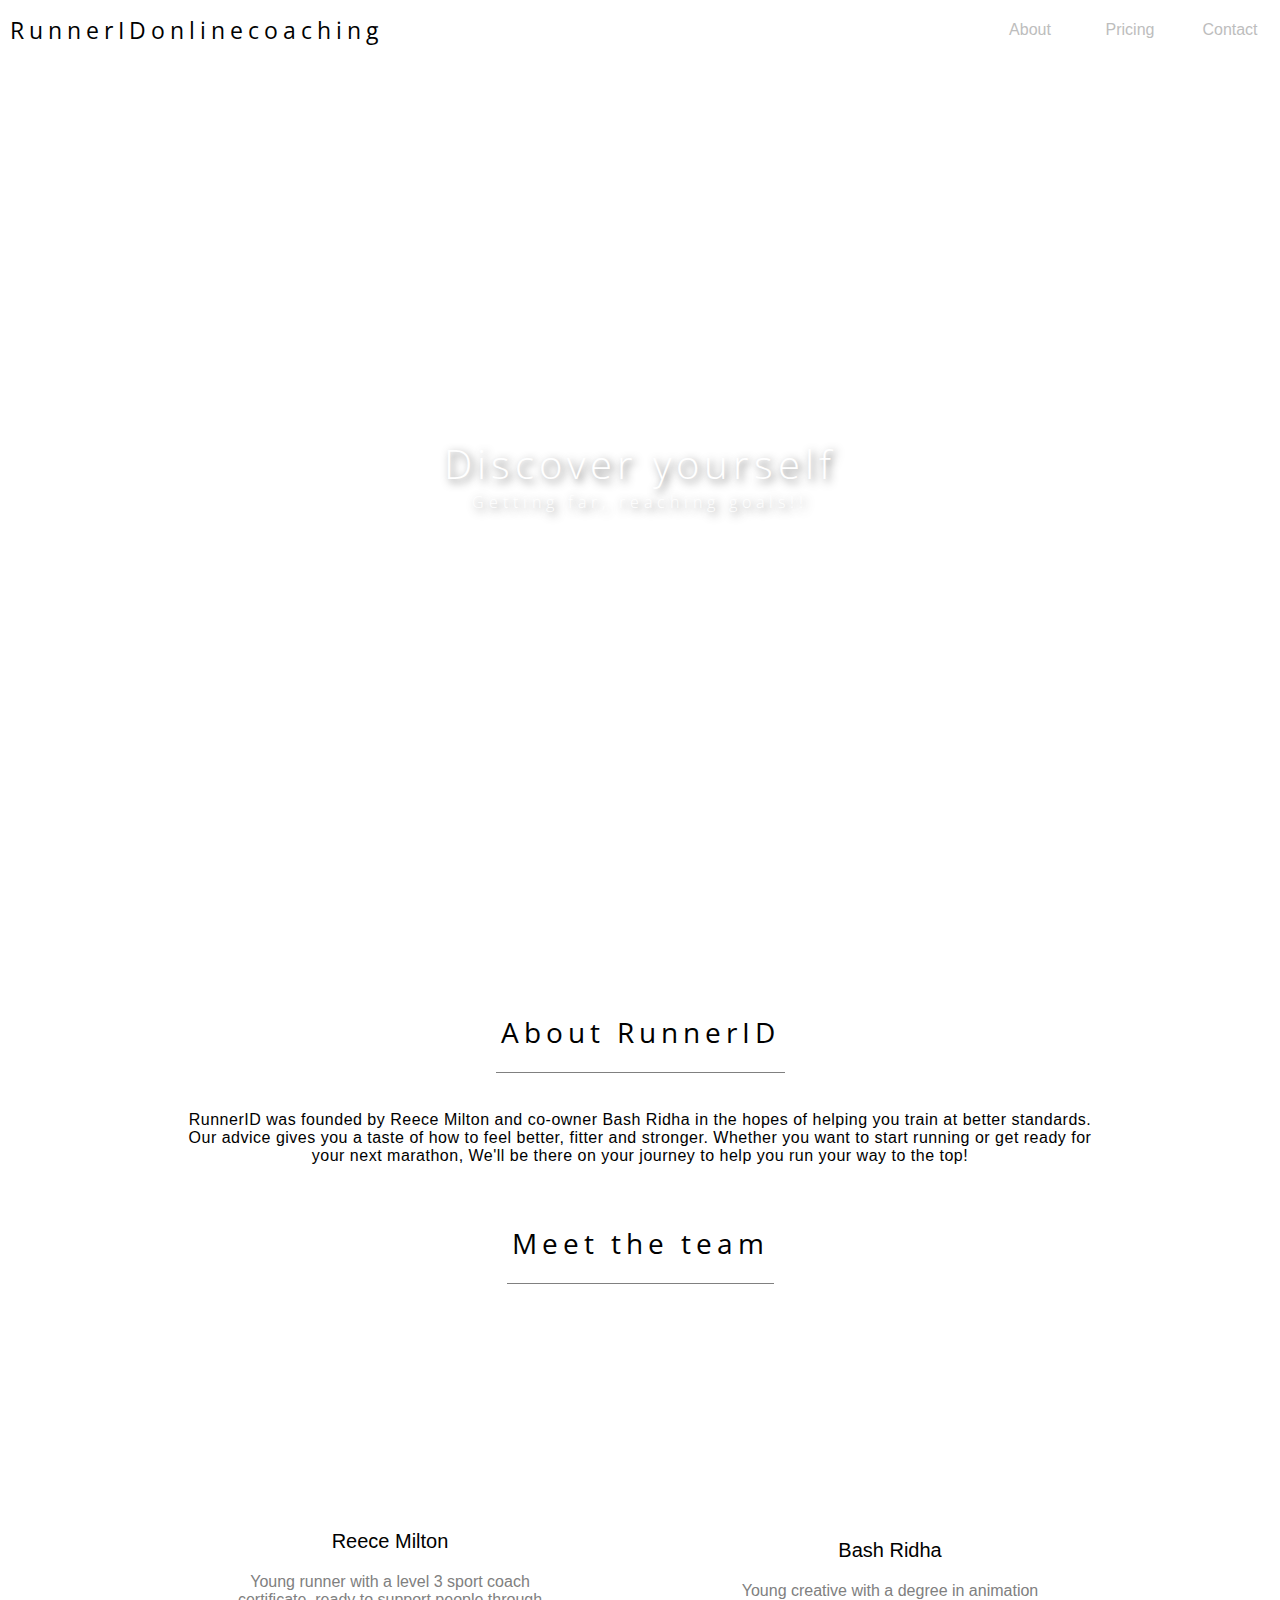
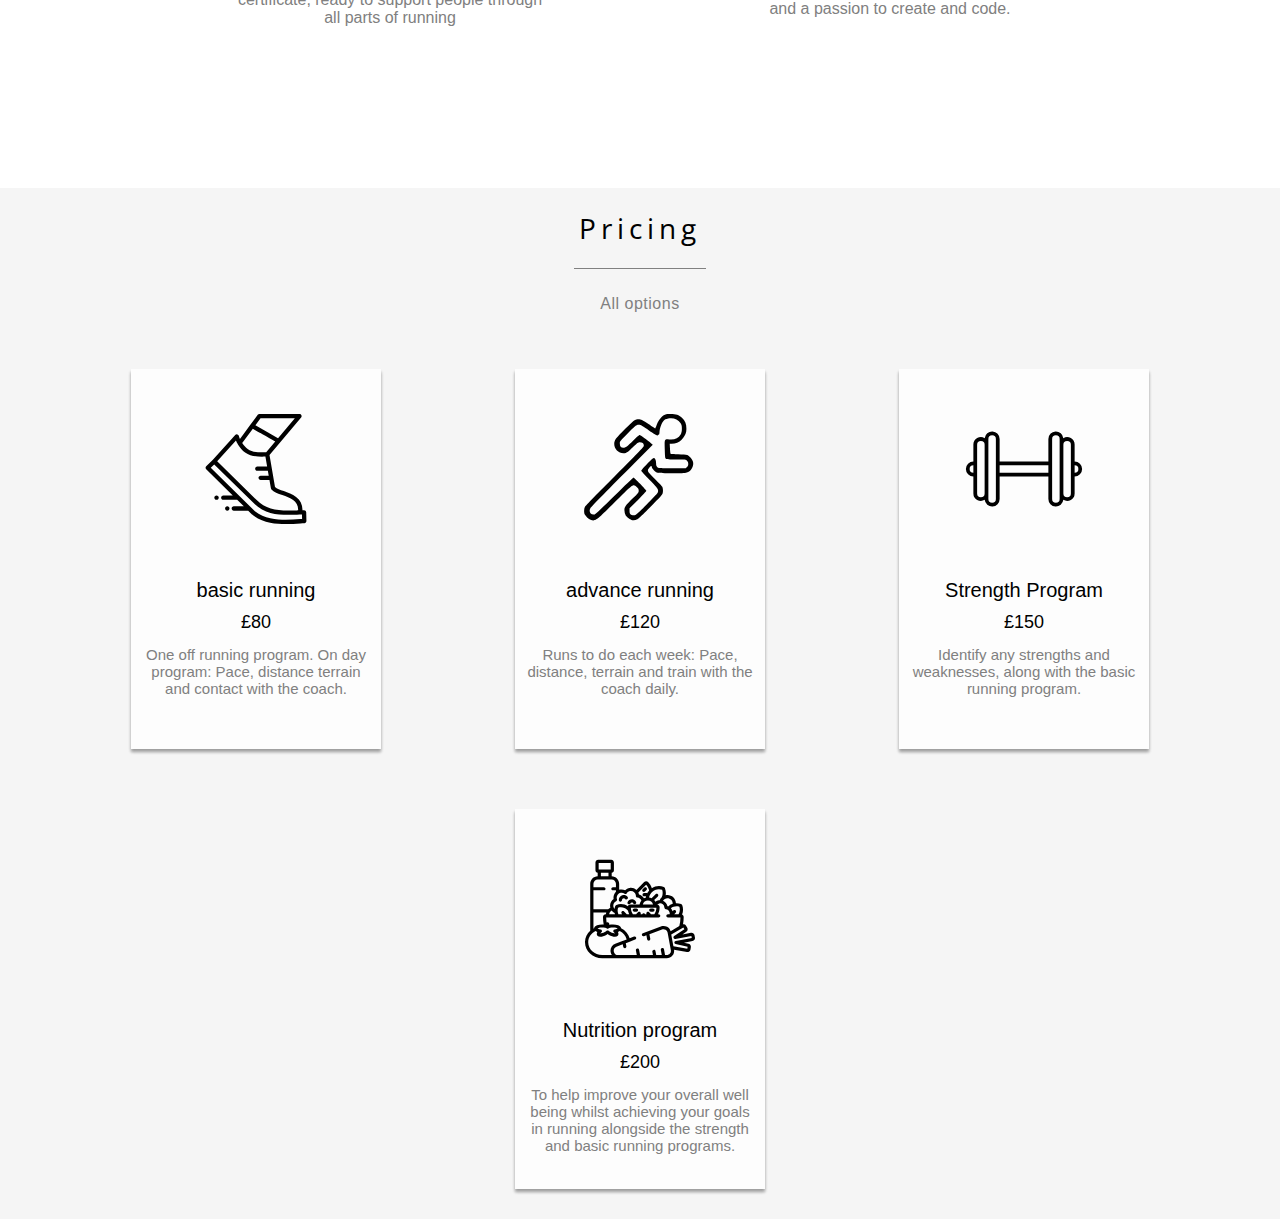
==== index.html @ 13e115d1 "placed site in master" ====
<!DOCTYPE html><html lang="en"><head><meta charset="UTF-8"><meta name="viewport" content="width=device-width, initial-scale=1.0"><title>RunnerID </title><link href="https://fonts.googleapis.com/css2?family=Open+Sans&amp;display=swap" rel="stylesheet"><link rel="stylesheet" href="style.css"><link rel="shortcut icon" href="../src/images/run.svg"></head><body><div class="container"><div class="header"><div class="title"><p>RunnerIDonlinecoaching</p></div><div class="menu"><div class="menubutton"> <img src="https://cdn3.iconfinder.com/data/icons/mini-icon-set-general-office/91/General_-_Office_30-512.png"></div><div class="mbutton"><div class="mb"><p>About</p></div><div class="mb"><p>Pricing</p></div><div class="mb"><p>Contact </p></div></div></div></div><div class="hero"><div class="midtext"><p>Discover yourself</p><p>Getting far, reaching goals!!</p></div></div><div class="about"><div class="subtitle"><p>About RunnerID</p></div><div class="abouttext"><p>RunnerID was founded by Reece Milton and co-owner Bash Ridha in the hopes of helping you
train at better standards. Our advice gives you a taste of how to feel better, fitter and stronger. Whether you want to start running or get ready for your next 
marathon, We'll be there on your journey to help you run your way to the top!</p></div><div class="subtitle"><p>Meet the team </p></div><div class="section columns"> <div class="s-box card"><div class="cardbox"><div class="profile"><div class="profilepic reece"></div></div><div class="profilename"><p>Reece Milton</p></div><div class="profiletext"><p>Young runner with a level 3 sport coach certificate, ready to support people through all parts of running
</p></div></div></div><div class="s-box card"><div class="cardbox"><div class="profile"><div class="profilepic bash"></div></div><div class="profilename"><p>Bash Ridha</p></div><div class="profiletext"><p>Young creative with a degree in animation and a passion to create and code.
</p></div></div></div></div></div><div class="product"><div class="subtitle"><p>Pricing</p></div><div class="abouttext p-text"><p>All options  </p></div><div class="p-holder"><div class="ph-container"><div class="price-box"><div class="pb-card"> <div class="pb-iconholder"><div class="pb-icon" id="basic"> </div></div><div class="pb-title"><p>basic running</p></div><div class="pb-price"><p>£80</p></div><div class="pb-description"><p>One off running program. On day program: Pace, distance terrain and contact with the coach.</p></div></div></div><div class="price-box"><div class="pb-card"> <div class="pb-iconholder"><div class="pb-icon" id="running"> </div></div><div class="pb-title"><p>advance running</p></div><div class="pb-price"><p>£120</p></div><div class="pb-description"><p>Runs to do each week: Pace, distance, terrain and train with the coach daily.</p></div></div></div><div class="price-box"><div class="pb-card"> <div class="pb-iconholder"><div class="pb-icon" id="strength"> </div></div><div class="pb-title"><p>Strength Program</p></div><div class="pb-price"><p>£150</p></div><div class="pb-description"><p>Identify any strengths and weaknesses, along with the basic running program.</p></div></div></div><div class="price-box"><div class="pb-card"> <div class="pb-iconholder"><div class="pb-icon" id="diet"> </div></div><div class="pb-title"><p>Nutrition program </p></div><div class="pb-price"><p>£200</p></div><div class="pb-description"><p>To help improve your overall well being whilst achieving your goals in running alongside the strength and basic running programs.</p></div></div></div></div></div></div><div class="contact"></div></div></body></html>
---- style.css ----
html{overflow-x:hidden;font-family:arial;margin:0px}html body,html p,html a{margin:0px;text-decoration:none;color:black}body::-webkit-scrollbar-track{-webkit-box-shadow:inset 0 0 6px rgba(0,0,0,0.3);background-color:#F5F5F5}body::-webkit-scrollbar{width:6px;background-color:#F5F5F5}body::-webkit-scrollbar-thumb{background-color:#a7a7a7;border-radius:15px}.hide{display:none !important}.container{display:flex;width:100%;flex-direction:column}.header{height:60px;display:flex;transition:all 0.2s ease}.title{flex:1;display:flex;align-items:center}.title p{font-size:20px;letter-spacing:5px;padding-left:10px;user-select:none;font-family:'Open Sans';transition:all 0.2s ease}.menu{width:300px !important;height:60px;transition:all 0.2s ease;display:flex}.menu .menubutton{display:none;width:auto;height:inherit}.menu .menubutton img{width:auto;height:inherit}.mbutton{display:flex;height:60px;width:inherit}.mb{display:flex;flex:1;height:60px;align-items:center;justify-content:center;user-select:none;transition:all 0.2s ease}.mb p{color:#bdbdbd}.mb:hover{background-color:#d6d6d6}.mb:hover p{transition:all 0.2s ease;color:#828282}.hero{height:75vh;background-image:url("https://bit.ly/3hkcMFO");opacity:85%;background-position:center center;background-repeat:no-repeat;background-size:cover;display:flex;justify-content:center;align-items:center;transition:all 0.2s ease}.hero .midtext p{font-size:40px;color:white;font-family:'Open Sans';font-weight:100;text-shadow:3px 3px 8px #4c4c4c;letter-spacing:5px;font-weight:300}.hero .midtext p:nth-child(2){font-size:16px;text-align:center;font-weight:100 !important}.about{display:flex;min-height:100vh;justify-content:center;flex-direction:column;align-items:center;max-width:1000px;margin:auto}.about .section{min-height:400px;flex-wrap:wrap}.abouttext{width:100%;display:flex;align-items:center;justify-content:center;min-height:130px}.abouttext p{text-align:center;margin:15px 45px;text-decoration:none;user-select:none;letter-spacing:0.5px}.card{display:flex;justify-content:center;padding-bottom:20px}.cardbox{display:flex;flex-direction:column;width:320px;align-items:center;justify-content:center;user-select:none}.profile{display:flex;height:200px;justify-content:center;align-items:center;width:100%}.profilepic{width:150px;height:150px;border-radius:50%}.profilepic.reece{background-image:url("https://bit.ly/3haWaR6");background-size:400px;background-position:-150px 0px;background-repeat:no-repeat}.profilepic.bash{background-image:url("https://bit.ly/2FWvBkL");background-position:-20px 0px;background-size:180px;background-repeat:no-repeat}.profilename{display:flex;height:40px;width:100%;align-items:center;justify-content:center}.profilename p{font-size:20px}.profiletext{display:flex;justify-content:center;width:100%}.profiletext p{margin-top:12px;text-align:center;color:grey}.product{display:flex;min-height:100vh;flex-direction:column;align-items:center;background-color:whitesmoke}.p-text{min-height:70px !important}.p-text p{color:grey}.p-holder{min-height:90%;display:flex;justify-content:center;width:100%;align-items:center;margin:auto 0px}.ph-container{display:flex;width:90%;justify-content:center;align-items:center;flex-wrap:wrap}.price-box{display:flex;flex:1;flex-direction:column;align-items:center;height:80%;min-width:300px}.pb-card{display:flex;width:250px;margin:30px 15px;height:380px;flex-direction:column;align-items:center;background:rgba(255,255,255,0.8);box-shadow:0 3px 3px rgba(0,0,0,0.16),0 3px 3px rgba(0,0,0,0.23)}.pb-card p{user-select:none}.pb-iconholder{display:flex;width:inherit;height:200px;align-items:center;justify-content:center}.pb-icon{width:150px;height:150px;background-position:center;background-size:120px;background-repeat:no-repeat}.pb-icon#basic{background-image:url("../src/images/basic.svg");background-size:110px}.pb-icon#running{background-image:url("../src/images/run.svg")}.pb-icon#strength{background-image:url("../src/images/strength.svg")}.pb-icon#diet{background-image:url("../src/images/diet.svg");background-size:110px}.pb-title{width:inherit}.pb-title p{font-size:20px;margin:10px 0;text-align:center}.pb-price{width:inherit}.pb-price p{text-align:center;margin-bottom:5px;font-size:18px}.pb-description{width:inherit}.pb-description p{text-align:center;margin:8px;font-size:15px;color:grey}.content-box{display:flex;flex:1}.subtitle{display:flex;height:80px;align-items:center;justify-content:center;border-bottom:1px solid;border-color:grey}.subtitle p{font-size:28px;letter-spacing:5px;padding:5px;user-select:none;font-family:'Open Sans';transition:all 0.2s ease}.midtext:nth-child(2){flex:3;margin:40px 0px}.section{width:100%;display:flex}.columns{flex-direction:row}.rows{flex-direction:column}.s-box{flex:1;display:flex}.s-small{height:200px}.s-medium{height:400px}.s-large{height:600px}@media screen and (min-width: 960px){.header{height:60px;transition:all 0.2s ease}.title p{font-size:23px;transition:all 0.2s ease}.menu{transition:all 0.2s ease}.menu .menubutton{width:auto;height:inherit}.menu .menubutton img{width:auto;height:inherit}.hero{height:92vh;transition:all 0.2s ease}}@media screen and (max-width: 670px){.menubutton{display:flex}.mbutton{display:none !important}.header{height:60px;transition:all 0.2s ease}.title p{font-size:20px;padding:16px;transition:all 0.2s ease}.menu{width:60px !important;height:60px !important;transition:all 0.2s ease}.menu .menubutton{display:block;width:auto;height:inherit}.menu .menubutton img{width:auto;height:inherit}.hero{height:50vh;transition:all 0.2s ease}.hero .midtext p{font-size:30px}.hero .midtext p:nth-child(2){font-size:14px}.subtitle p{font-size:20px}.abouttext p{font-size:15px}}@media screen and (max-width: 550px){.header{height:50px;transition:all 0.2s ease}.title p{font-size:16px;padding:14px;padding-right:8px;letter-spacing:6px;transition:all 0.2s ease}.menu{width:50px !important;height:50px !important;transition:all 0.2s ease}.menu .menubutton{width:auto;height:inherit}.menu .menubutton img{width:auto;height:inherit}.hero{height:40vh;transition:all 0.2s ease}.hero .midtext p{font-size:26px;text-align:center}.hero .midtext p:nth-child(2){font-size:12px}}
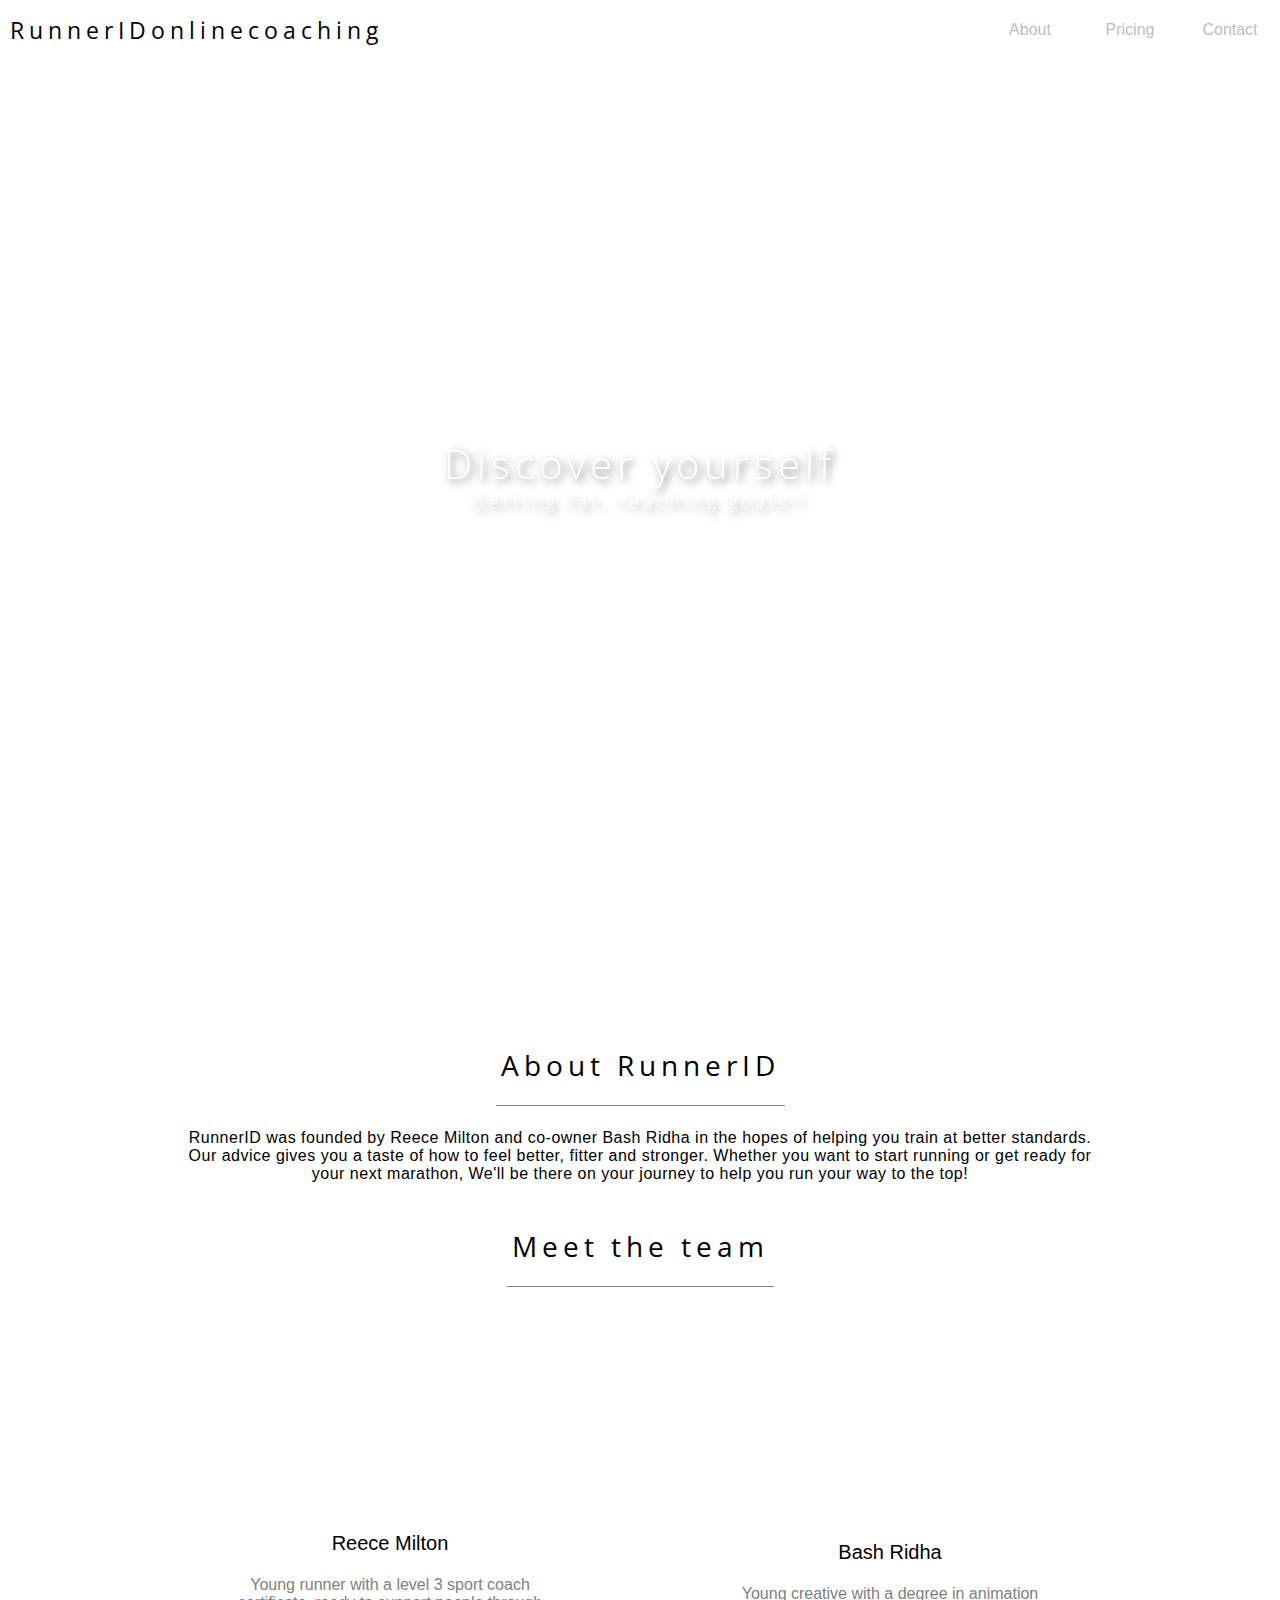
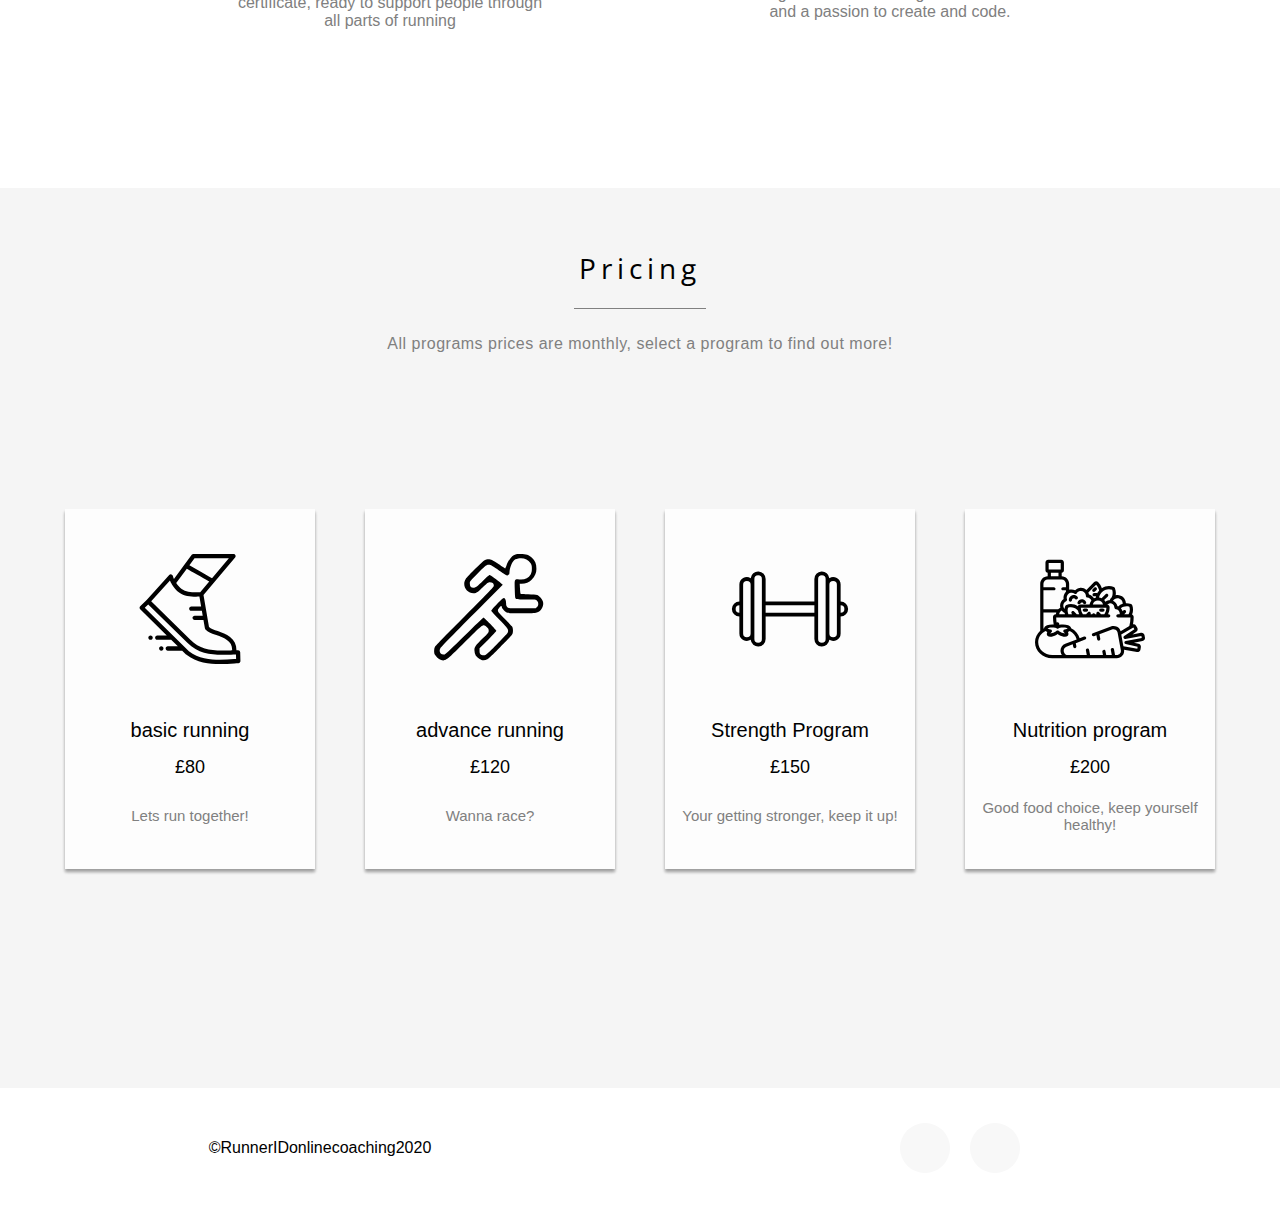
==== commit 1dd960b1: "finished website" ====
--- a/index.html
+++ b/index.html
@@ -1,5 +1,13 @@
-<!DOCTYPE html><html lang="en"><head><meta charset="UTF-8"><meta name="viewport" content="width=device-width, initial-scale=1.0"><title>RunnerID </title><link href="https://fonts.googleapis.com/css2?family=Open+Sans&amp;display=swap" rel="stylesheet"><link rel="stylesheet" href="style.css"><link rel="shortcut icon" href="../src/images/run.svg"></head><body><div class="container"><div class="header"><div class="title"><p>RunnerIDonlinecoaching</p></div><div class="menu"><div class="menubutton"> <img src="https://cdn3.iconfinder.com/data/icons/mini-icon-set-general-office/91/General_-_Office_30-512.png"></div><div class="mbutton"><div class="mb"><p>About</p></div><div class="mb"><p>Pricing</p></div><div class="mb"><p>Contact </p></div></div></div></div><div class="hero"><div class="midtext"><p>Discover yourself</p><p>Getting far, reaching goals!!</p></div></div><div class="about"><div class="subtitle"><p>About RunnerID</p></div><div class="abouttext"><p>RunnerID was founded by Reece Milton and co-owner Bash Ridha in the hopes of helping you
+<!DOCTYPE html><html lang="en"><head><meta charset="UTF-8"><meta name="viewport" content="width=device-width, initial-scale=1.0"><title>RunnerID </title><link href="https://fonts.googleapis.com/css2?family=Open+Sans&amp;display=swap" rel="stylesheet"><link rel="stylesheet" href="style.css"><link rel="shortcut icon" href="../src/images/run.svg"><script src="https://code.jquery.com/jquery-3.5.1.min.js" integrity="sha256-9/aliU8dGd2tb6OSsuzixeV4y/faTqgFtohetphbbj0=" crossorigin="anonymous"></script><script src="script.js"></script></head><body><div class="container"><div class="header"><div class="title"><p>RunnerIDonlinecoaching</p></div><div class="menu"><div class="menubutton"> <img src="https://cdn3.iconfinder.com/data/icons/mini-icon-set-general-office/91/General_-_Office_30-512.png"></div><div class="mbutton"><div class="mb" data-btn="01"><p>About</p></div><div class="mb" data-btn="02"><p>Pricing</p></div><div class="mb" data-btn="03"><p>Contact </p></div></div></div></div><div class="hero"><div class="midtext"><p>Discover yourself</p><p>Getting far, reaching goals!!</p></div></div><div class="about" id="01"><div class="subtitle a-text"><p>About RunnerID</p></div><div class="abouttext"><p>RunnerID was founded by Reece Milton and co-owner Bash Ridha in the hopes of helping you
 train at better standards. Our advice gives you a taste of how to feel better, fitter and stronger. Whether you want to start running or get ready for your next 
 marathon, We'll be there on your journey to help you run your way to the top!</p></div><div class="subtitle"><p>Meet the team </p></div><div class="section columns"> <div class="s-box card"><div class="cardbox"><div class="profile"><div class="profilepic reece"></div></div><div class="profilename"><p>Reece Milton</p></div><div class="profiletext"><p>Young runner with a level 3 sport coach certificate, ready to support people through all parts of running
 </p></div></div></div><div class="s-box card"><div class="cardbox"><div class="profile"><div class="profilepic bash"></div></div><div class="profilename"><p>Bash Ridha</p></div><div class="profiletext"><p>Young creative with a degree in animation and a passion to create and code.
-</p></div></div></div></div></div><div class="product"><div class="subtitle"><p>Pricing</p></div><div class="abouttext p-text"><p>All options  </p></div><div class="p-holder"><div class="ph-container"><div class="price-box"><div class="pb-card"> <div class="pb-iconholder"><div class="pb-icon" id="basic"> </div></div><div class="pb-title"><p>basic running</p></div><div class="pb-price"><p>£80</p></div><div class="pb-description"><p>One off running program. On day program: Pace, distance terrain and contact with the coach.</p></div></div></div><div class="price-box"><div class="pb-card"> <div class="pb-iconholder"><div class="pb-icon" id="running"> </div></div><div class="pb-title"><p>advance running</p></div><div class="pb-price"><p>£120</p></div><div class="pb-description"><p>Runs to do each week: Pace, distance, terrain and train with the coach daily.</p></div></div></div><div class="price-box"><div class="pb-card"> <div class="pb-iconholder"><div class="pb-icon" id="strength"> </div></div><div class="pb-title"><p>Strength Program</p></div><div class="pb-price"><p>£150</p></div><div class="pb-description"><p>Identify any strengths and weaknesses, along with the basic running program.</p></div></div></div><div class="price-box"><div class="pb-card"> <div class="pb-iconholder"><div class="pb-icon" id="diet"> </div></div><div class="pb-title"><p>Nutrition program </p></div><div class="pb-price"><p>£200</p></div><div class="pb-description"><p>To help improve your overall well being whilst achieving your goals in running alongside the strength and basic running programs.</p></div></div></div></div></div></div><div class="contact"></div></div></body></html>+</p></div></div></div></div></div><div class="productinfo hide"><div class="pi-box"><div class="pi-close"><div class="pi-closebtn"></div></div><div class="pi-cardholder"><div class="pi-card"><div class="pi-button-hld"><div class="pi-button" id="piback"></div></div><div class="pic-holder"><div class="price-box2 hidden" data-card="01" id="card01"><div class="pb-card2"><div class="pb-iconholder"><div class="pb-icon" id="basic"> </div></div><div class="pb-title"><p>basic running</p></div><div class="pb-price"><p>£80</p></div><div class="pb-description"><p>Lets run together!
+</p></div></div></div><div class="price-box2 hidden" data-card="02" id="card02"><div class="pb-card2"><div class="pb-iconholder"><div class="pb-icon" id="running"> </div></div><div class="pb-title"><p>advance running</p></div><div class="pb-price"><p>£120</p></div><div class="pb-description"><p>Wanna race?
+</p></div></div></div><div class="price-box2 hidden" data-card="03" id="card03"><div class="pb-card2"><div class="pb-iconholder"><div class="pb-icon" id="strength"> </div></div><div class="pb-title"><p>Strength Program</p></div><div class="pb-price"><p>£150</p></div><div class="pb-description"><p>Your getting stronger, keep it up!
+</p></div></div></div><div class="price-box2 hidden" data-card="04" id="card04"><div class="pb-card2"><div class="pb-iconholder"><div class="pb-icon" id="diet"> </div></div><div class="pb-title"><p>Nutrition program </p></div><div class="pb-price"><p>£200</p></div><div class="pb-description"><p>Good food choice, keep yourself healthy!
+</p></div></div></div></div><div class="pi-button-hld"><div class="pi-button" id="pifront">  </div></div></div><div class="pi-description"><div class="pi-descbox"><div class="pid-box hidden" id="info01"><div class="pid-text"><p>One off program giving you an insight/basic program of either getting fit and eventually having dreams of being faster.</p><p>If you'd like to join a program thats available, please click the google link below!</p></div></div><div class="pid-box hidden" id="info02"><div class="pid-text"><p>Similar to basic program we offer daily contact with coach, giving you advice on pacing through terrain or long distances!</p><p>If you'd like to join a program thats available, please click the google link below!</p></div></div><div class="pid-box hidden" id="info03"><div class="pid-text"><p>Strength program is designed to train all aspects of your body through intense training tailored to suit your level from the coach, with daily contact for advice!</p><p>If you'd like to join a program thats available, please click the google link below!</p></div></div><div class="pid-box hidden" id="info04"><div class="pid-text"><p>Nutrition combines all programs to help your overall well being. A structure for your diet will be put in place. Hopefully giving you the oppurtunity to reach your fitness goals!!!</p><p>If you'd like to join a program thats available, please click the google link below!</p></div></div><div class="pid-box btnactive"> <div class="pid-btn"><a href="https://forms.gle/qLbEgw4dxAwZKQ8w7" target="_blank">Google Forms</a></div></div></div></div></div></div></div><div class="product" id="02"><div class="subtitle a-text"><p>Pricing</p></div><div class="abouttext p-text"><p>All programs prices are monthly, select a program to find out more!</p></div><div class="p-holder"><div class="ph-container"><div class="price-box" data-card="01"><div class="pb-card"> <div class="pb-iconholder"><div class="pb-icon" id="basic"> </div></div><div class="pb-title"><p>basic running</p></div><div class="pb-price"><p>£80</p></div><div class="pb-description"><p>Lets run together!
+</p></div></div></div><div class="price-box" data-card="02"><div class="pb-card"> <div class="pb-iconholder"><div class="pb-icon" id="running"> </div></div><div class="pb-title"><p>advance running</p></div><div class="pb-price"><p>£120</p></div><div class="pb-description"><p>Wanna race?
+</p></div></div></div><div class="price-box" data-card="03"><div class="pb-card"> <div class="pb-iconholder"><div class="pb-icon" id="strength"> </div></div><div class="pb-title"><p>Strength Program</p></div><div class="pb-price"><p>£150</p></div><div class="pb-description"><p>Your getting stronger, keep it up!
+</p></div></div></div><div class="price-box" data-card="04"><div class="pb-card"> <div class="pb-iconholder"><div class="pb-icon" id="diet"> </div></div><div class="pb-title"><p>Nutrition program </p></div><div class="pb-price"><p>£200</p></div><div class="pb-description"><p>Good food choice, keep yourself healthy!
+</p></div></div></div></div></div></div><div class="contact" id="03"><div class="c-box"><p>&#169;RunnerIDonlinecoaching2020</p></div><div class="c-box"> <div class="cb-icons"><a class="icons" href="https://www.instagram.com/runneridonlinecoaching/" id="insta" target="_blank"> </a><a class="icons" href="mailto:runneridonlinecoaching@gmail.com" id="mail" target="_blank"></a></div></div></div></div></body></html>--- a/style.css
+++ b/style.css
@@ -1 +1 @@
-html{overflow-x:hidden;font-family:arial;margin:0px}html body,html p,html a{margin:0px;text-decoration:none;color:black}body::-webkit-scrollbar-track{-webkit-box-shadow:inset 0 0 6px rgba(0,0,0,0.3);background-color:#F5F5F5}body::-webkit-scrollbar{width:6px;background-color:#F5F5F5}body::-webkit-scrollbar-thumb{background-color:#a7a7a7;border-radius:15px}.hide{display:none !important}.container{display:flex;width:100%;flex-direction:column}.header{height:60px;display:flex;transition:all 0.2s ease}.title{flex:1;display:flex;align-items:center}.title p{font-size:20px;letter-spacing:5px;padding-left:10px;user-select:none;font-family:'Open Sans';transition:all 0.2s ease}.menu{width:300px !important;height:60px;transition:all 0.2s ease;display:flex}.menu .menubutton{display:none;width:auto;height:inherit}.menu .menubutton img{width:auto;height:inherit}.mbutton{display:flex;height:60px;width:inherit}.mb{display:flex;flex:1;height:60px;align-items:center;justify-content:center;user-select:none;transition:all 0.2s ease}.mb p{color:#bdbdbd}.mb:hover{background-color:#d6d6d6}.mb:hover p{transition:all 0.2s ease;color:#828282}.hero{height:75vh;background-image:url("https://bit.ly/3hkcMFO");opacity:85%;background-position:center center;background-repeat:no-repeat;background-size:cover;display:flex;justify-content:center;align-items:center;transition:all 0.2s ease}.hero .midtext p{font-size:40px;color:white;font-family:'Open Sans';font-weight:100;text-shadow:3px 3px 8px #4c4c4c;letter-spacing:5px;font-weight:300}.hero .midtext p:nth-child(2){font-size:16px;text-align:center;font-weight:100 !important}.about{display:flex;min-height:100vh;justify-content:center;flex-direction:column;align-items:center;max-width:1000px;margin:auto}.about .section{min-height:400px;flex-wrap:wrap}.abouttext{width:100%;display:flex;align-items:center;justify-content:center;min-height:130px}.abouttext p{text-align:center;margin:15px 45px;text-decoration:none;user-select:none;letter-spacing:0.5px}.card{display:flex;justify-content:center;padding-bottom:20px}.cardbox{display:flex;flex-direction:column;width:320px;align-items:center;justify-content:center;user-select:none}.profile{display:flex;height:200px;justify-content:center;align-items:center;width:100%}.profilepic{width:150px;height:150px;border-radius:50%}.profilepic.reece{background-image:url("https://bit.ly/3haWaR6");background-size:400px;background-position:-150px 0px;background-repeat:no-repeat}.profilepic.bash{background-image:url("https://bit.ly/2FWvBkL");background-position:-20px 0px;background-size:180px;background-repeat:no-repeat}.profilename{display:flex;height:40px;width:100%;align-items:center;justify-content:center}.profilename p{font-size:20px}.profiletext{display:flex;justify-content:center;width:100%}.profiletext p{margin-top:12px;text-align:center;color:grey}.product{display:flex;min-height:100vh;flex-direction:column;align-items:center;background-color:whitesmoke}.p-text{min-height:70px !important}.p-text p{color:grey}.p-holder{min-height:90%;display:flex;justify-content:center;width:100%;align-items:center;margin:auto 0px}.ph-container{display:flex;width:90%;justify-content:center;align-items:center;flex-wrap:wrap}.price-box{display:flex;flex:1;flex-direction:column;align-items:center;height:80%;min-width:300px}.pb-card{display:flex;width:250px;margin:30px 15px;height:380px;flex-direction:column;align-items:center;background:rgba(255,255,255,0.8);box-shadow:0 3px 3px rgba(0,0,0,0.16),0 3px 3px rgba(0,0,0,0.23)}.pb-card p{user-select:none}.pb-iconholder{display:flex;width:inherit;height:200px;align-items:center;justify-content:center}.pb-icon{width:150px;height:150px;background-position:center;background-size:120px;background-repeat:no-repeat}.pb-icon#basic{background-image:url("../src/images/basic.svg");background-size:110px}.pb-icon#running{background-image:url("../src/images/run.svg")}.pb-icon#strength{background-image:url("../src/images/strength.svg")}.pb-icon#diet{background-image:url("../src/images/diet.svg");background-size:110px}.pb-title{width:inherit}.pb-title p{font-size:20px;margin:10px 0;text-align:center}.pb-price{width:inherit}.pb-price p{text-align:center;margin-bottom:5px;font-size:18px}.pb-description{width:inherit}.pb-description p{text-align:center;margin:8px;font-size:15px;color:grey}.content-box{display:flex;flex:1}.subtitle{display:flex;height:80px;align-items:center;justify-content:center;border-bottom:1px solid;border-color:grey}.subtitle p{font-size:28px;letter-spacing:5px;padding:5px;user-select:none;font-family:'Open Sans';transition:all 0.2s ease}.midtext:nth-child(2){flex:3;margin:40px 0px}.section{width:100%;display:flex}.columns{flex-direction:row}.rows{flex-direction:column}.s-box{flex:1;display:flex}.s-small{height:200px}.s-medium{height:400px}.s-large{height:600px}@media screen and (min-width: 960px){.header{height:60px;transition:all 0.2s ease}.title p{font-size:23px;transition:all 0.2s ease}.menu{transition:all 0.2s ease}.menu .menubutton{width:auto;height:inherit}.menu .menubutton img{width:auto;height:inherit}.hero{height:92vh;transition:all 0.2s ease}}@media screen and (max-width: 670px){.menubutton{display:flex}.mbutton{display:none !important}.header{height:60px;transition:all 0.2s ease}.title p{font-size:20px;padding:16px;transition:all 0.2s ease}.menu{width:60px !important;height:60px !important;transition:all 0.2s ease}.menu .menubutton{display:block;width:auto;height:inherit}.menu .menubutton img{width:auto;height:inherit}.hero{height:50vh;transition:all 0.2s ease}.hero .midtext p{font-size:30px}.hero .midtext p:nth-child(2){font-size:14px}.subtitle p{font-size:20px}.abouttext p{font-size:15px}}@media screen and (max-width: 550px){.header{height:50px;transition:all 0.2s ease}.title p{font-size:16px;padding:14px;padding-right:8px;letter-spacing:6px;transition:all 0.2s ease}.menu{width:50px !important;height:50px !important;transition:all 0.2s ease}.menu .menubutton{width:auto;height:inherit}.menu .menubutton img{width:auto;height:inherit}.hero{height:40vh;transition:all 0.2s ease}.hero .midtext p{font-size:26px;text-align:center}.hero .midtext p:nth-child(2){font-size:12px}}
+html{overflow-x:hidden;font-family:arial;margin:0px}html body,html p,html a{margin:0px;text-decoration:none;color:black}body::-webkit-scrollbar-track{-webkit-box-shadow:inset 0 0 6px rgba(0,0,0,0.3);background-color:#F5F5F5}body::-webkit-scrollbar{width:6px;background-color:#F5F5F5}body::-webkit-scrollbar-thumb{background-color:#a7a7a7;border-radius:15px}.hide{display:none !important}.container{display:flex;width:100%;flex-direction:column}.header{height:60px;width:100%;display:flex;transition:all 0.2s ease;position:fixed;z-index:2;background:white;transition:all 1.2s ease}.p-colour{background-color:whitesmoke !important}.title{flex:1;display:flex;align-items:center}.title p{font-size:20px;letter-spacing:5px;padding-left:10px;user-select:none;font-family:'Open Sans';transition:all 0.2s ease}.menu{width:300px !important;height:60px;transition:all 0.2s ease;display:flex}.menu .menubutton{display:none;width:auto;height:inherit}.menu .menubutton img{width:auto;height:inherit}.mbutton{display:flex;height:60px;width:inherit}.mb{display:flex;flex:1;height:60px;align-items:center;justify-content:center;user-select:none;transition:all 0.2s ease}.mb p{color:#bdbdbd}.mb:hover{background-color:#d6d6d6}.mb:hover p{transition:all 0.2s ease;color:#828282}.hero{height:75vh;background-image:url("https://bit.ly/3hkcMFO");opacity:85%;background-position:center center;background-repeat:no-repeat;background-size:cover;display:flex;justify-content:center;align-items:center;transition:all 0.2s ease;margin-top:60px}.hero .midtext p{font-size:40px;user-select:none;color:white;font-family:'Open Sans';font-weight:100;text-shadow:3px 3px 8px #4c4c4c;letter-spacing:5px;font-weight:300}.hero .midtext p:nth-child(2){font-size:16px;text-align:center;font-weight:100 !important}.about{display:flex;min-height:100vh;justify-content:center;flex-direction:column;align-items:center;max-width:1000px;margin:auto}.about .section{min-height:400px;flex-wrap:wrap}.a-text{margin-top:35px}.abouttext{width:100%;display:flex;align-items:center;justify-content:center;min-height:100px}.abouttext p{text-align:center;margin:0px 45px;text-decoration:none;user-select:none;letter-spacing:0.5px}.card{display:flex;justify-content:center;padding-bottom:20px}.cardbox{display:flex;flex-direction:column;width:320px;align-items:center;justify-content:center;user-select:none}.profile{display:flex;height:200px;justify-content:center;align-items:center;width:100%}.profilepic{width:150px;height:150px;border-radius:50%}.profilepic.reece{background-image:url("https://bit.ly/3haWaR6");background-size:400px;background-position:-150px 0px;background-repeat:no-repeat}.profilepic.bash{background-image:url("https://bit.ly/2FWvBkL");background-position:-20px 0px;background-size:180px;background-repeat:no-repeat}.profilename{display:flex;height:40px;width:100%;align-items:center;justify-content:center}.profilename p{font-size:20px}.profiletext{display:flex;justify-content:center;width:100%}.profiletext p{margin-top:12px;text-align:center;color:grey}.productinfo{position:fixed;z-index:2;min-width:100vw;min-height:calc(100vh - 60px);margin:auto auto;top:60px;left:auto;right:auto;background-color:rgba(0,0,0,0.5);display:flex;justify-content:center;align-items:center}.pi-box{background-color:#f1f1f1;transition:all 0.2s ease;display:flex;flex-direction:column}.pi-close{width:100%;height:50px;display:flex;align-content:flex-end;transition:all 0.2s ease;flex-flow:row-reverse;filter:opacity(0)}.pi-closebtn{background-image:url("https://www.flaticon.com/svg/static/icons/svg/151/151882.svg");background-repeat:no-repeat;background-size:30px;height:50px;width:50px;background-position:center;filter:opacity(0.5);transition:all 0.2s ease;position:relative;right:0px}.pi-closebtn:hover{filter:opacity(0.8)}.pi-cardholder{flex:1;flex-wrap:wrap;flex-direction:row;display:flex;transition:all 0.2s ease;filter:opacity(0)}.pi-card{flex:1;min-width:400px;display:flex}.pi-button-hld{display:flex;width:50px;justify-content:center;align-items:center}.pi-button{width:50px;height:50px;display:flex;justify-content:center;align-items:center}.pi-button#piback{background-image:url("https://www.clipartmax.com/png/full/442-4426111_down-soul-spirit-icon-arrow-down-icon-svg.png");background-repeat:no-repeat;background-size:40px;background-position:center;transform:rotate(90deg);filter:opacity(0.5);transition:all 0.2s ease}.pi-button#piback:hover{filter:opacity(0.8)}.pi-button#pifront{background-image:url("https://www.clipartmax.com/png/full/442-4426111_down-soul-spirit-icon-arrow-down-icon-svg.png");background-repeat:no-repeat;background-size:40px;background-position:center;transform:rotate(-90deg);filter:opacity(0.5);transition:all 0.2s ease}.pi-button#pifront:hover{filter:opacity(0.8)}.pic-holder{flex:1;overflow:hidden}.pi-description{flex:1;display:flex;justify-content:center;align-items:center}.pi-descbox{flex:1;display:flex;flex-wrap:wrap;flex-direction:column;transition:all 0.2s ease;min-width:300px;min-height:300px;height:40%;justify-content:center;align-items:center}.pid-box{flex:1;display:flex;justify-content:center;align-items:center}.pid-box p{text-align:center;font-size:18px;user-select:none;letter-spacing:0.5px;margin-bottom:15px}.pid-box.hidden{display:none}.pid-box.btnactive{display:flex}.pid-text{width:80%}.pid-btn{text-align:center;font-weight:bold}.pid-btn a{color:white;font-size:14px;cursor:default;padding:14px 25px;background-color:#673ab7;border-radius:10px;transition:all 0.2s ease}.pid-btn a:hover{background-color:#7349bd}@keyframes expand{from{height:0vh;width:0vw}to{height:80vh;width:74vw}}@keyframes opacity{from{filter:opacity(0)}to{filter:opacity(1)}}.pi-box.active{animation:expand 0.5s ease forwards}.pi-box.active .pi-close{animation:opacity 0.5s ease forwards;animation-delay:0.5s}.pi-box.active .pi-cardholder{animation:opacity 0.5s ease forwards;animation-delay:0.5s}.product{display:flex;min-height:100vh;flex-direction:column;align-items:center;background-color:whitesmoke}.product .a-text{margin-top:40px}.p-text{min-height:70px !important}.p-text p{color:grey;margin-top:auto;margin-bottom:auto}.p-holder{min-height:70vh;display:flex;justify-content:center;align-items:center;margin-top:0px}.ph-container{display:flex;min-width:90%;justify-content:center;align-items:center;flex-wrap:wrap;margin-bottom:10px}.price-box{display:flex;flex:1;flex-direction:column;align-items:center;justify-content:center;height:420px;min-width:300px}.price-box2{display:flex;flex:1;flex-direction:column;align-items:center;justify-content:center;height:420px;min-width:300px;user-select:none}.price-box2.active{height:100%}.price-box2.hidden{display:none}.pb-card{display:flex;width:250px;height:360px;flex-direction:column;align-items:center;background:rgba(255,255,255,0.8);box-shadow:0 3px 3px rgba(0,0,0,0.16),0 3px 3px rgba(0,0,0,0.23);transition:all 0.2s ease}.pb-card p{user-select:none}.pb-card:hover{padding:10px 15px;margin-bottom:10px}.pb-card2{display:flex;width:250px;height:360px;flex-direction:column;align-items:center;background:rgba(255,255,255,0.8);box-shadow:0 3px 3px rgba(0,0,0,0.16),0 3px 3px rgba(0,0,0,0.23)}.pb-iconholder{display:flex;width:inherit;height:200px;align-items:center;justify-content:center}.pb-icon{width:150px;height:150px;background-position:center;background-size:120px;background-repeat:no-repeat}.pb-icon#basic{background-image:url("../src/images/basic.svg");background-size:110px}.pb-icon#running{background-image:url("../src/images/run.svg")}.pb-icon#strength{background-image:url("../src/images/strength.svg")}.pb-icon#diet{background-image:url("../src/images/diet.svg");background-size:110px}.pb-title{width:inherit}.pb-title p{font-size:20px;margin:10px 0;text-align:center}.pb-price{width:inherit}.pb-price p{text-align:center;margin:5px;font-size:18px}.pb-description{width:inherit;height:65px;display:flex;justify-content:center;align-items:center}.pb-description p{text-align:center;font-size:15px;color:grey}.contact{display:flex;min-height:120px;flex-wrap:wrap}.c-box{flex:1;min-width:300px;min-height:50px;display:flex;justify-content:center;align-items:center}.c-box p{user-select:none}.cb-icons{display:flex}.icons{width:50px;height:50px;margin:10px;border-radius:50%;background-color:#e6e6e6;background-size:35px;background-repeat:no-repeat;background-position:center;filter:opacity(0.3);transition:all 0.2s ease;cursor:default}.icons a{width:50px;height:50px}.icons:hover{filter:opacity(0.6)}.icons#insta{background-image:url("https://bit.ly/3iwSREB")}.icons#mail{background-image:url("https://bit.ly/32wWfd1")}.content-box{display:flex;flex:1}.subtitle{display:flex;height:80px;align-items:center;justify-content:center;border-bottom:1px solid;border-color:grey}.subtitle p{font-size:28px;letter-spacing:5px;padding:5px;user-select:none;font-family:'Open Sans';transition:all 0.2s ease}.midtext:nth-child(2){flex:3;margin:40px 0px}.section{width:100%;display:flex}.columns{flex-direction:row}.rows{flex-direction:column}.s-box{flex:1;display:flex}.s-small{height:200px}.s-medium{height:400px}.s-large{height:600px}@media screen and (min-width: 960px){.header{height:60px;transition:all 0.2s ease}.title p{font-size:23px;transition:all 0.2s ease}.menu{transition:all 0.2s ease}.menu .menubutton{width:auto;height:inherit}.menu .menubutton img{width:auto;height:inherit}.hero{height:92vh;transition:all 0.2s ease}}@media screen and (max-width: 670px){.menubutton{display:flex}.mbutton{display:contents;height:0px;position:fixed;left:0px;top:50px;width:100%;opacity:0;transition:all 0.2s ease;flex-direction:column}.mbutton.active{height:250px;display:flex;z-index:10;opacity:1 !important;background-color:white;display:flex}.header{height:60px;transition:all 0.2s ease}.title p{font-size:20px;padding:16px;transition:all 0.2s ease}.menu{width:60px !important;height:60px !important;transition:all 0.2s ease}.menu .menubutton{display:block;width:auto;height:inherit}.menu .menubutton img{width:auto;height:inherit}.hero{height:50vh;transition:all 0.2s ease}.hero .midtext p{font-size:30px}.hero .midtext p:nth-child(2){font-size:14px}.subtitle p{font-size:20px}.abouttext p{font-size:15px;margin:15px}.pi-description{height:calc(100% - 380px)}}@media screen and (max-width: 550px){.header{height:50px;transition:all 0.2s ease}.title p{font-size:14px;padding:14px;padding-right:0px;letter-spacing:6px;transition:all 0.2s ease}.menu{width:50px !important;height:50px !important;transition:all 0.2s ease}.menu .menubutton{width:auto;height:inherit}.menu .menubutton img{width:auto;height:inherit}.hero{height:40vh;transition:all 0.2s ease;margin-top:50px}.hero .midtext p{font-size:26px;text-align:center}.hero .midtext p:nth-child(2){font-size:12px}.productinfo{top:50px;min-height:calc(100vh - 50px)}.pi-box{transition:all 0.2s ease}.pi-box.active{animation:expand-mobile 0.5s ease forwards}@keyframes expand-mobile{from{height:0vh;width:0vw}to{height:90vh;width:95vw}}}
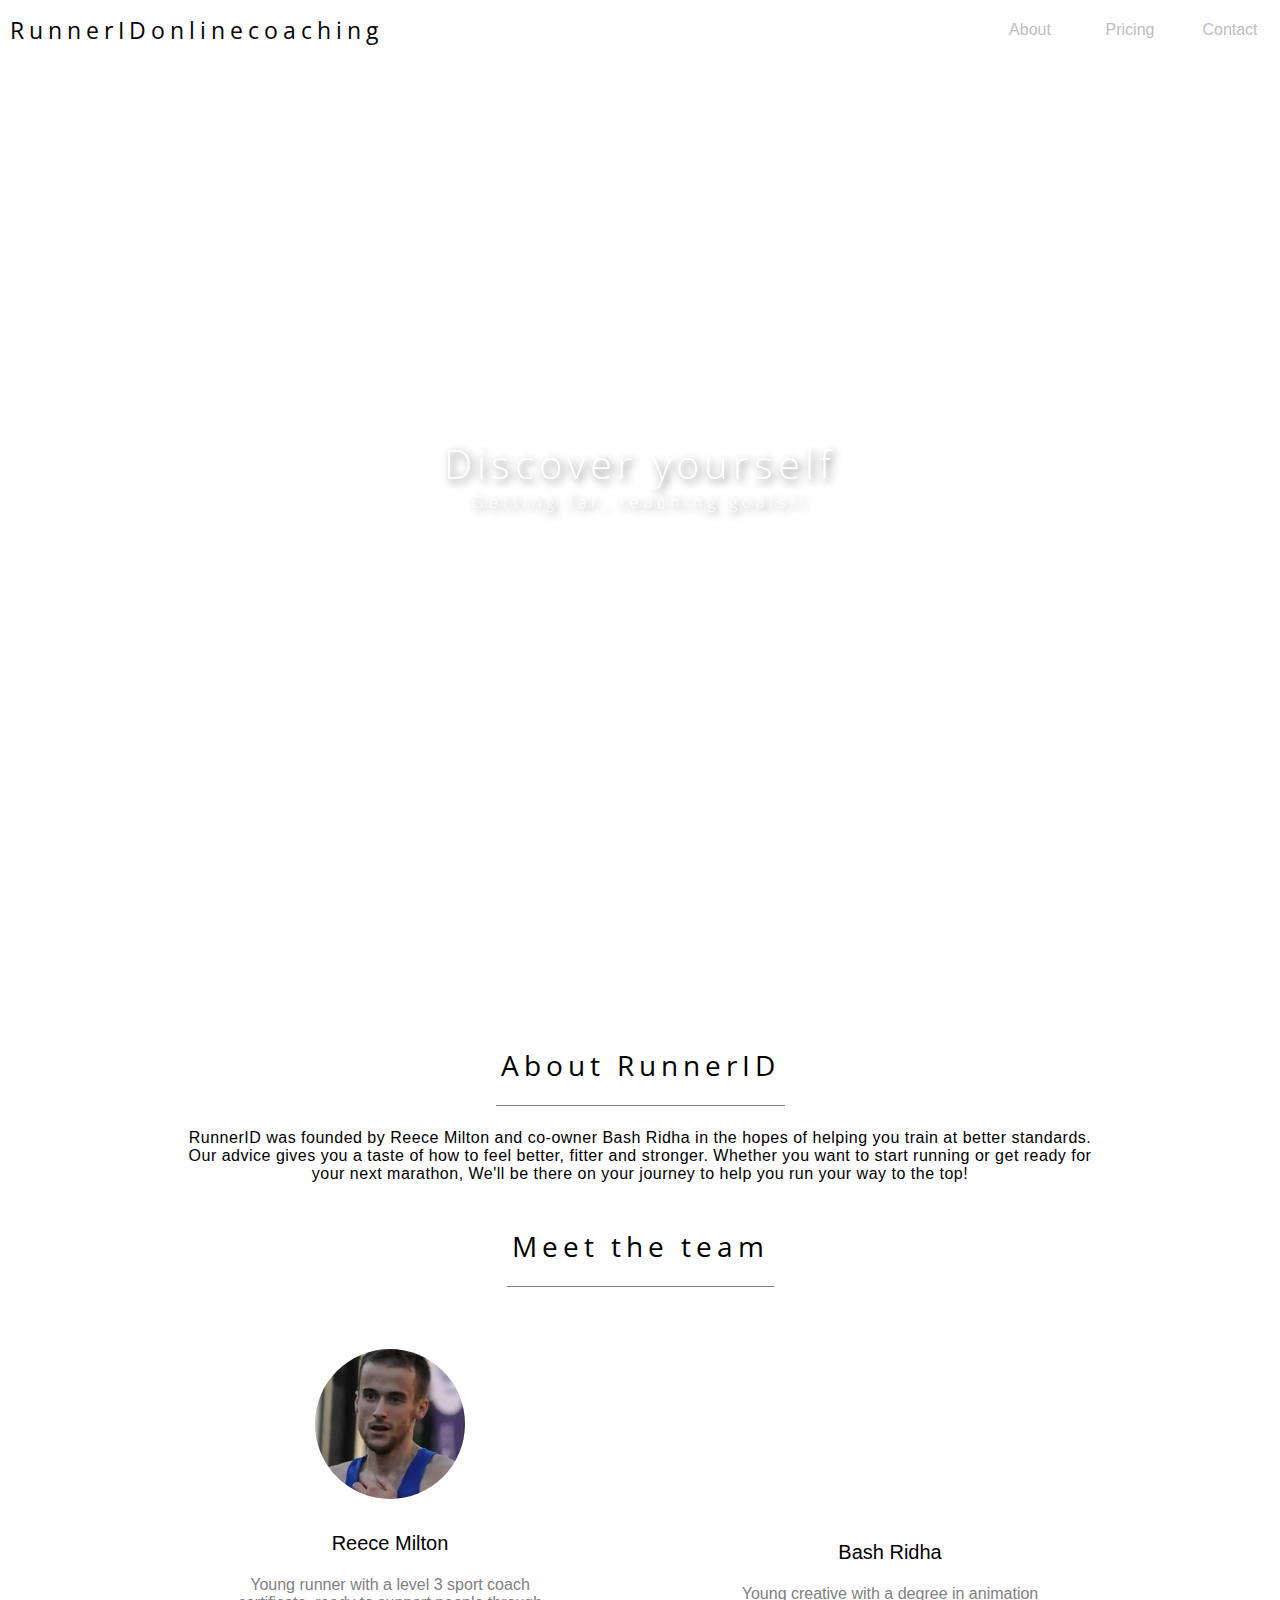
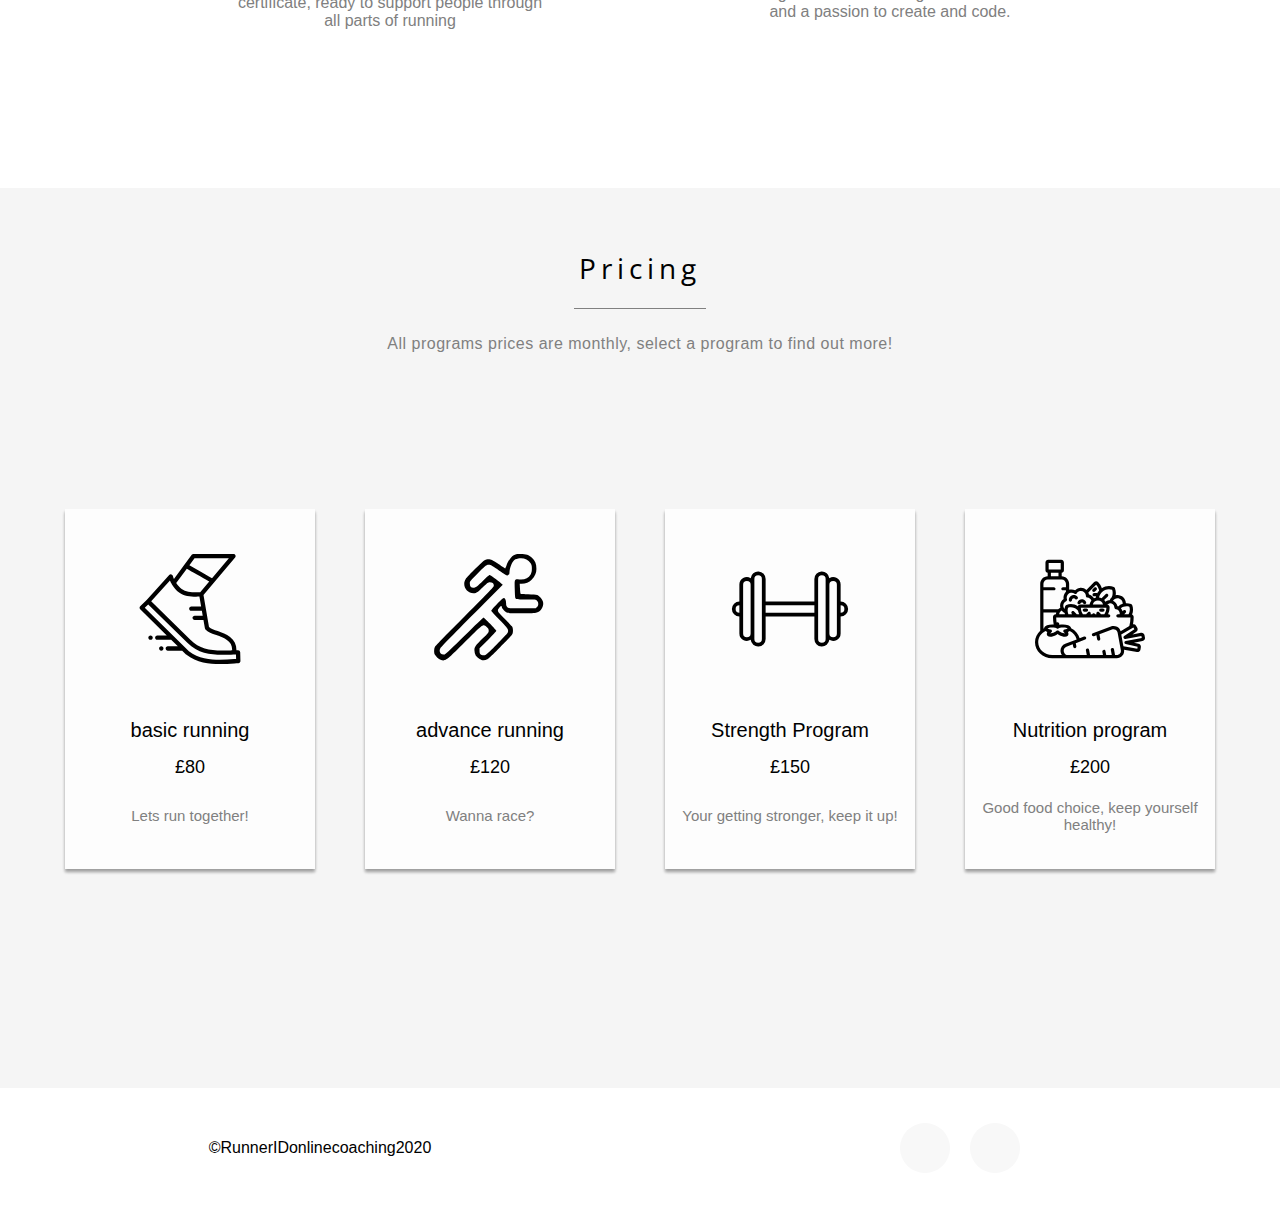
==== commit bc971306: "fixing bugs" ====
--- a/index.html
+++ b/index.html
@@ -2,10 +2,10 @@
 train at better standards. Our advice gives you a taste of how to feel better, fitter and stronger. Whether you want to start running or get ready for your next 
 marathon, We'll be there on your journey to help you run your way to the top!</p></div><div class="subtitle"><p>Meet the team </p></div><div class="section columns"> <div class="s-box card"><div class="cardbox"><div class="profile"><div class="profilepic reece"></div></div><div class="profilename"><p>Reece Milton</p></div><div class="profiletext"><p>Young runner with a level 3 sport coach certificate, ready to support people through all parts of running
 </p></div></div></div><div class="s-box card"><div class="cardbox"><div class="profile"><div class="profilepic bash"></div></div><div class="profilename"><p>Bash Ridha</p></div><div class="profiletext"><p>Young creative with a degree in animation and a passion to create and code.
-</p></div></div></div></div></div><div class="productinfo hide"><div class="pi-box"><div class="pi-close"><div class="pi-closebtn"></div></div><div class="pi-cardholder"><div class="pi-card"><div class="pi-button-hld"><div class="pi-button" id="piback"></div></div><div class="pic-holder"><div class="price-box2 hidden" data-card="01" id="card01"><div class="pb-card2"><div class="pb-iconholder"><div class="pb-icon" id="basic"> </div></div><div class="pb-title"><p>basic running</p></div><div class="pb-price"><p>£80</p></div><div class="pb-description"><p>Lets run together!
-</p></div></div></div><div class="price-box2 hidden" data-card="02" id="card02"><div class="pb-card2"><div class="pb-iconholder"><div class="pb-icon" id="running"> </div></div><div class="pb-title"><p>advance running</p></div><div class="pb-price"><p>£120</p></div><div class="pb-description"><p>Wanna race?
-</p></div></div></div><div class="price-box2 hidden" data-card="03" id="card03"><div class="pb-card2"><div class="pb-iconholder"><div class="pb-icon" id="strength"> </div></div><div class="pb-title"><p>Strength Program</p></div><div class="pb-price"><p>£150</p></div><div class="pb-description"><p>Your getting stronger, keep it up!
-</p></div></div></div><div class="price-box2 hidden" data-card="04" id="card04"><div class="pb-card2"><div class="pb-iconholder"><div class="pb-icon" id="diet"> </div></div><div class="pb-title"><p>Nutrition program </p></div><div class="pb-price"><p>£200</p></div><div class="pb-description"><p>Good food choice, keep yourself healthy!
+</p></div></div></div></div></div><div class="productinfo hide"><div class="pi-box"><div class="pi-close"><div class="pi-closebtn"></div></div><div class="pi-cardholder"><div class="pi-card"><div class="pi-button-hld"><div class="pi-button" id="piback"></div></div><div class="pic-holder"><div class="price-box2 hidden" data-card="01" id="card01"><div class="pb-card2"><div class="pb-iconholder"><div class="pb-icon" id="basic"> </div></div><div class="pb-title"><p>basic running</p></div><div class="pb-price"><p>£80</p></div><div class="pb-description"><p> 
+</p></div></div></div><div class="price-box2 hidden" data-card="02" id="card02"><div class="pb-card2"><div class="pb-iconholder"><div class="pb-icon" id="running"> </div></div><div class="pb-title"><p>advance running</p></div><div class="pb-price"><p>£120</p></div><div class="pb-description"><p> 
+</p></div></div></div><div class="price-box2 hidden" data-card="03" id="card03"><div class="pb-card2"><div class="pb-iconholder"><div class="pb-icon" id="strength"> </div></div><div class="pb-title"><p>Strength Program</p></div><div class="pb-price"><p>£150</p></div><div class="pb-description"><p> 
+</p></div></div></div><div class="price-box2 hidden" data-card="04" id="card04"><div class="pb-card2"><div class="pb-iconholder"><div class="pb-icon" id="diet"> </div></div><div class="pb-title"><p>Nutrition program </p></div><div class="pb-price"><p>£200</p></div><div class="pb-description"><p> 
 </p></div></div></div></div><div class="pi-button-hld"><div class="pi-button" id="pifront">  </div></div></div><div class="pi-description"><div class="pi-descbox"><div class="pid-box hidden" id="info01"><div class="pid-text"><p>One off program giving you an insight/basic program of either getting fit and eventually having dreams of being faster.</p><p>If you'd like to join a program thats available, please click the google link below!</p></div></div><div class="pid-box hidden" id="info02"><div class="pid-text"><p>Similar to basic program we offer daily contact with coach, giving you advice on pacing through terrain or long distances!</p><p>If you'd like to join a program thats available, please click the google link below!</p></div></div><div class="pid-box hidden" id="info03"><div class="pid-text"><p>Strength program is designed to train all aspects of your body through intense training tailored to suit your level from the coach, with daily contact for advice!</p><p>If you'd like to join a program thats available, please click the google link below!</p></div></div><div class="pid-box hidden" id="info04"><div class="pid-text"><p>Nutrition combines all programs to help your overall well being. A structure for your diet will be put in place. Hopefully giving you the oppurtunity to reach your fitness goals!!!</p><p>If you'd like to join a program thats available, please click the google link below!</p></div></div><div class="pid-box btnactive"> <div class="pid-btn"><a href="https://forms.gle/qLbEgw4dxAwZKQ8w7" target="_blank">Google Forms</a></div></div></div></div></div></div></div><div class="product" id="02"><div class="subtitle a-text"><p>Pricing</p></div><div class="abouttext p-text"><p>All programs prices are monthly, select a program to find out more!</p></div><div class="p-holder"><div class="ph-container"><div class="price-box" data-card="01"><div class="pb-card"> <div class="pb-iconholder"><div class="pb-icon" id="basic"> </div></div><div class="pb-title"><p>basic running</p></div><div class="pb-price"><p>£80</p></div><div class="pb-description"><p>Lets run together!
 </p></div></div></div><div class="price-box" data-card="02"><div class="pb-card"> <div class="pb-iconholder"><div class="pb-icon" id="running"> </div></div><div class="pb-title"><p>advance running</p></div><div class="pb-price"><p>£120</p></div><div class="pb-description"><p>Wanna race?
 </p></div></div></div><div class="price-box" data-card="03"><div class="pb-card"> <div class="pb-iconholder"><div class="pb-icon" id="strength"> </div></div><div class="pb-title"><p>Strength Program</p></div><div class="pb-price"><p>£150</p></div><div class="pb-description"><p>Your getting stronger, keep it up!
--- a/style.css
+++ b/style.css
@@ -1 +1 @@
-html{overflow-x:hidden;font-family:arial;margin:0px}html body,html p,html a{margin:0px;text-decoration:none;color:black}body::-webkit-scrollbar-track{-webkit-box-shadow:inset 0 0 6px rgba(0,0,0,0.3);background-color:#F5F5F5}body::-webkit-scrollbar{width:6px;background-color:#F5F5F5}body::-webkit-scrollbar-thumb{background-color:#a7a7a7;border-radius:15px}.hide{display:none !important}.container{display:flex;width:100%;flex-direction:column}.header{height:60px;width:100%;display:flex;transition:all 0.2s ease;position:fixed;z-index:2;background:white;transition:all 1.2s ease}.p-colour{background-color:whitesmoke !important}.title{flex:1;display:flex;align-items:center}.title p{font-size:20px;letter-spacing:5px;padding-left:10px;user-select:none;font-family:'Open Sans';transition:all 0.2s ease}.menu{width:300px !important;height:60px;transition:all 0.2s ease;display:flex}.menu .menubutton{display:none;width:auto;height:inherit}.menu .menubutton img{width:auto;height:inherit}.mbutton{display:flex;height:60px;width:inherit}.mb{display:flex;flex:1;height:60px;align-items:center;justify-content:center;user-select:none;transition:all 0.2s ease}.mb p{color:#bdbdbd}.mb:hover{background-color:#d6d6d6}.mb:hover p{transition:all 0.2s ease;color:#828282}.hero{height:75vh;background-image:url("https://bit.ly/3hkcMFO");opacity:85%;background-position:center center;background-repeat:no-repeat;background-size:cover;display:flex;justify-content:center;align-items:center;transition:all 0.2s ease;margin-top:60px}.hero .midtext p{font-size:40px;user-select:none;color:white;font-family:'Open Sans';font-weight:100;text-shadow:3px 3px 8px #4c4c4c;letter-spacing:5px;font-weight:300}.hero .midtext p:nth-child(2){font-size:16px;text-align:center;font-weight:100 !important}.about{display:flex;min-height:100vh;justify-content:center;flex-direction:column;align-items:center;max-width:1000px;margin:auto}.about .section{min-height:400px;flex-wrap:wrap}.a-text{margin-top:35px}.abouttext{width:100%;display:flex;align-items:center;justify-content:center;min-height:100px}.abouttext p{text-align:center;margin:0px 45px;text-decoration:none;user-select:none;letter-spacing:0.5px}.card{display:flex;justify-content:center;padding-bottom:20px}.cardbox{display:flex;flex-direction:column;width:320px;align-items:center;justify-content:center;user-select:none}.profile{display:flex;height:200px;justify-content:center;align-items:center;width:100%}.profilepic{width:150px;height:150px;border-radius:50%}.profilepic.reece{background-image:url("https://bit.ly/3haWaR6");background-size:400px;background-position:-150px 0px;background-repeat:no-repeat}.profilepic.bash{background-image:url("https://bit.ly/2FWvBkL");background-position:-20px 0px;background-size:180px;background-repeat:no-repeat}.profilename{display:flex;height:40px;width:100%;align-items:center;justify-content:center}.profilename p{font-size:20px}.profiletext{display:flex;justify-content:center;width:100%}.profiletext p{margin-top:12px;text-align:center;color:grey}.productinfo{position:fixed;z-index:2;min-width:100vw;min-height:calc(100vh - 60px);margin:auto auto;top:60px;left:auto;right:auto;background-color:rgba(0,0,0,0.5);display:flex;justify-content:center;align-items:center}.pi-box{background-color:#f1f1f1;transition:all 0.2s ease;display:flex;flex-direction:column}.pi-close{width:100%;height:50px;display:flex;align-content:flex-end;transition:all 0.2s ease;flex-flow:row-reverse;filter:opacity(0)}.pi-closebtn{background-image:url("https://www.flaticon.com/svg/static/icons/svg/151/151882.svg");background-repeat:no-repeat;background-size:30px;height:50px;width:50px;background-position:center;filter:opacity(0.5);transition:all 0.2s ease;position:relative;right:0px}.pi-closebtn:hover{filter:opacity(0.8)}.pi-cardholder{flex:1;flex-wrap:wrap;flex-direction:row;display:flex;transition:all 0.2s ease;filter:opacity(0)}.pi-card{flex:1;min-width:400px;display:flex}.pi-button-hld{display:flex;width:50px;justify-content:center;align-items:center}.pi-button{width:50px;height:50px;display:flex;justify-content:center;align-items:center}.pi-button#piback{background-image:url("https://www.clipartmax.com/png/full/442-4426111_down-soul-spirit-icon-arrow-down-icon-svg.png");background-repeat:no-repeat;background-size:40px;background-position:center;transform:rotate(90deg);filter:opacity(0.5);transition:all 0.2s ease}.pi-button#piback:hover{filter:opacity(0.8)}.pi-button#pifront{background-image:url("https://www.clipartmax.com/png/full/442-4426111_down-soul-spirit-icon-arrow-down-icon-svg.png");background-repeat:no-repeat;background-size:40px;background-position:center;transform:rotate(-90deg);filter:opacity(0.5);transition:all 0.2s ease}.pi-button#pifront:hover{filter:opacity(0.8)}.pic-holder{flex:1;overflow:hidden}.pi-description{flex:1;display:flex;justify-content:center;align-items:center}.pi-descbox{flex:1;display:flex;flex-wrap:wrap;flex-direction:column;transition:all 0.2s ease;min-width:300px;min-height:300px;height:40%;justify-content:center;align-items:center}.pid-box{flex:1;display:flex;justify-content:center;align-items:center}.pid-box p{text-align:center;font-size:18px;user-select:none;letter-spacing:0.5px;margin-bottom:15px}.pid-box.hidden{display:none}.pid-box.btnactive{display:flex}.pid-text{width:80%}.pid-btn{text-align:center;font-weight:bold}.pid-btn a{color:white;font-size:14px;cursor:default;padding:14px 25px;background-color:#673ab7;border-radius:10px;transition:all 0.2s ease}.pid-btn a:hover{background-color:#7349bd}@keyframes expand{from{height:0vh;width:0vw}to{height:80vh;width:74vw}}@keyframes opacity{from{filter:opacity(0)}to{filter:opacity(1)}}.pi-box.active{animation:expand 0.5s ease forwards}.pi-box.active .pi-close{animation:opacity 0.5s ease forwards;animation-delay:0.5s}.pi-box.active .pi-cardholder{animation:opacity 0.5s ease forwards;animation-delay:0.5s}.product{display:flex;min-height:100vh;flex-direction:column;align-items:center;background-color:whitesmoke}.product .a-text{margin-top:40px}.p-text{min-height:70px !important}.p-text p{color:grey;margin-top:auto;margin-bottom:auto}.p-holder{min-height:70vh;display:flex;justify-content:center;align-items:center;margin-top:0px}.ph-container{display:flex;min-width:90%;justify-content:center;align-items:center;flex-wrap:wrap;margin-bottom:10px}.price-box{display:flex;flex:1;flex-direction:column;align-items:center;justify-content:center;height:420px;min-width:300px}.price-box2{display:flex;flex:1;flex-direction:column;align-items:center;justify-content:center;height:420px;min-width:300px;user-select:none}.price-box2.active{height:100%}.price-box2.hidden{display:none}.pb-card{display:flex;width:250px;height:360px;flex-direction:column;align-items:center;background:rgba(255,255,255,0.8);box-shadow:0 3px 3px rgba(0,0,0,0.16),0 3px 3px rgba(0,0,0,0.23);transition:all 0.2s ease}.pb-card p{user-select:none}.pb-card:hover{padding:10px 15px;margin-bottom:10px}.pb-card2{display:flex;width:250px;height:360px;flex-direction:column;align-items:center;background:rgba(255,255,255,0.8);box-shadow:0 3px 3px rgba(0,0,0,0.16),0 3px 3px rgba(0,0,0,0.23)}.pb-iconholder{display:flex;width:inherit;height:200px;align-items:center;justify-content:center}.pb-icon{width:150px;height:150px;background-position:center;background-size:120px;background-repeat:no-repeat}.pb-icon#basic{background-image:url("../src/images/basic.svg");background-size:110px}.pb-icon#running{background-image:url("../src/images/run.svg")}.pb-icon#strength{background-image:url("../src/images/strength.svg")}.pb-icon#diet{background-image:url("../src/images/diet.svg");background-size:110px}.pb-title{width:inherit}.pb-title p{font-size:20px;margin:10px 0;text-align:center}.pb-price{width:inherit}.pb-price p{text-align:center;margin:5px;font-size:18px}.pb-description{width:inherit;height:65px;display:flex;justify-content:center;align-items:center}.pb-description p{text-align:center;font-size:15px;color:grey}.contact{display:flex;min-height:120px;flex-wrap:wrap}.c-box{flex:1;min-width:300px;min-height:50px;display:flex;justify-content:center;align-items:center}.c-box p{user-select:none}.cb-icons{display:flex}.icons{width:50px;height:50px;margin:10px;border-radius:50%;background-color:#e6e6e6;background-size:35px;background-repeat:no-repeat;background-position:center;filter:opacity(0.3);transition:all 0.2s ease;cursor:default}.icons a{width:50px;height:50px}.icons:hover{filter:opacity(0.6)}.icons#insta{background-image:url("https://bit.ly/3iwSREB")}.icons#mail{background-image:url("https://bit.ly/32wWfd1")}.content-box{display:flex;flex:1}.subtitle{display:flex;height:80px;align-items:center;justify-content:center;border-bottom:1px solid;border-color:grey}.subtitle p{font-size:28px;letter-spacing:5px;padding:5px;user-select:none;font-family:'Open Sans';transition:all 0.2s ease}.midtext:nth-child(2){flex:3;margin:40px 0px}.section{width:100%;display:flex}.columns{flex-direction:row}.rows{flex-direction:column}.s-box{flex:1;display:flex}.s-small{height:200px}.s-medium{height:400px}.s-large{height:600px}@media screen and (min-width: 960px){.header{height:60px;transition:all 0.2s ease}.title p{font-size:23px;transition:all 0.2s ease}.menu{transition:all 0.2s ease}.menu .menubutton{width:auto;height:inherit}.menu .menubutton img{width:auto;height:inherit}.hero{height:92vh;transition:all 0.2s ease}}@media screen and (max-width: 670px){.menubutton{display:flex}.mbutton{display:contents;height:0px;position:fixed;left:0px;top:50px;width:100%;opacity:0;transition:all 0.2s ease;flex-direction:column}.mbutton.active{height:250px;display:flex;z-index:10;opacity:1 !important;background-color:white;display:flex}.header{height:60px;transition:all 0.2s ease}.title p{font-size:20px;padding:16px;transition:all 0.2s ease}.menu{width:60px !important;height:60px !important;transition:all 0.2s ease}.menu .menubutton{display:block;width:auto;height:inherit}.menu .menubutton img{width:auto;height:inherit}.hero{height:50vh;transition:all 0.2s ease}.hero .midtext p{font-size:30px}.hero .midtext p:nth-child(2){font-size:14px}.subtitle p{font-size:20px}.abouttext p{font-size:15px;margin:15px}.pi-description{height:calc(100% - 380px)}}@media screen and (max-width: 550px){.header{height:50px;transition:all 0.2s ease}.title p{font-size:14px;padding:14px;padding-right:0px;letter-spacing:6px;transition:all 0.2s ease}.menu{width:50px !important;height:50px !important;transition:all 0.2s ease}.menu .menubutton{width:auto;height:inherit}.menu .menubutton img{width:auto;height:inherit}.hero{height:40vh;transition:all 0.2s ease;margin-top:50px}.hero .midtext p{font-size:26px;text-align:center}.hero .midtext p:nth-child(2){font-size:12px}.productinfo{top:50px;min-height:calc(100vh - 50px)}.pi-box{transition:all 0.2s ease}.pi-box.active{animation:expand-mobile 0.5s ease forwards}@keyframes expand-mobile{from{height:0vh;width:0vw}to{height:90vh;width:95vw}}}
+html{overflow-x:hidden;font-family:arial;margin:0px}html body,html p,html a{margin:0px;text-decoration:none;color:black}body::-webkit-scrollbar-track{-webkit-box-shadow:inset 0 0 6px rgba(0,0,0,0.3);background-color:#F5F5F5}body::-webkit-scrollbar{width:6px;background-color:#F5F5F5}body::-webkit-scrollbar-thumb{background-color:#a7a7a7;border-radius:15px}.hide{display:none !important}.container{display:flex;width:100%;flex-direction:column}.header{height:60px;width:100%;display:flex;transition:all 0.2s ease;position:fixed;z-index:2;background:white;transition:all 1.2s ease}.p-colour{background-color:whitesmoke !important}.title{flex:1;display:flex;align-items:center}.title p{font-size:20px;letter-spacing:5px;padding-left:10px;user-select:none;font-family:'Open Sans';transition:all 0.2s ease}.menu{width:300px !important;height:60px;transition:all 0.2s ease;display:flex}.menu .menubutton{display:none;width:auto;height:inherit}.menu .menubutton img{width:auto;height:inherit}.mbutton{display:flex;height:60px;width:inherit}.mb{display:flex;flex:1;height:60px;align-items:center;justify-content:center;user-select:none;transition:all 0.2s ease}.mb p{color:#bdbdbd}.mb:hover{background-color:#d6d6d6}.mb:hover p{transition:all 0.2s ease;color:#828282}.hero{height:75vh;background-image:url("https://bit.ly/3hkcMFO");opacity:85%;background-position:center center;background-repeat:no-repeat;background-size:cover;display:flex;justify-content:center;align-items:center;transition:all 0.2s ease;margin-top:60px}.hero .midtext p{font-size:40px;user-select:none;color:white;font-family:'Open Sans';font-weight:100;text-shadow:3px 3px 8px #4c4c4c;letter-spacing:5px;font-weight:300}.hero .midtext p:nth-child(2){font-size:16px;text-align:center;font-weight:100 !important}.about{display:flex;min-height:100vh;justify-content:center;flex-direction:column;align-items:center;max-width:1000px;margin:auto}.about .section{min-height:400px;flex-wrap:wrap}.a-text{margin-top:35px}.abouttext{width:100%;display:flex;align-items:center;justify-content:center;min-height:100px}.abouttext p{text-align:center;margin:0px 45px;text-decoration:none;user-select:none;letter-spacing:0.5px}.card{display:flex;justify-content:center;padding-bottom:20px}.cardbox{display:flex;flex-direction:column;width:320px;align-items:center;justify-content:center;user-select:none}.profile{display:flex;height:200px;justify-content:center;align-items:center;width:100%}.profilepic{width:150px;height:150px;border-radius:50%}.profilepic.reece{background-image:url("./src/images/reece.jpg");background-size:400px;background-position:-150px 0px;background-repeat:no-repeat}.profilepic.bash{background-image:url("https://bit.ly/2FWvBkL");background-position:-20px 0px;background-size:180px;background-repeat:no-repeat}.profilename{display:flex;height:40px;width:100%;align-items:center;justify-content:center}.profilename p{font-size:20px}.profiletext{display:flex;justify-content:center;width:100%}.profiletext p{margin-top:12px;text-align:center;color:grey}.productinfo{position:fixed;z-index:2;min-width:100vw;min-height:calc(100vh - 60px);margin:auto auto;top:60px;left:auto;right:auto;background-color:rgba(0,0,0,0.5);display:flex;justify-content:center;align-items:center}.pi-box{background-color:#f1f1f1;transition:all 0.2s ease;display:flex;flex-direction:column}.pi-close{width:100%;height:50px;display:flex;align-content:flex-end;transition:all 0.2s ease;flex-flow:row-reverse;filter:opacity(0)}.pi-closebtn{background-image:url("https://www.flaticon.com/svg/static/icons/svg/151/151882.svg");background-repeat:no-repeat;background-size:30px;height:50px;width:50px;background-position:center;filter:opacity(0.5);transition:all 0.2s ease;position:relative;right:0px}.pi-closebtn:hover{filter:opacity(0.8)}.pi-cardholder{flex:1;flex-wrap:wrap;flex-direction:row;display:flex;transition:all 0.2s ease;filter:opacity(0)}.pi-card{flex:1;min-width:350px;display:flex}.pi-button-hld{display:flex;width:50px;justify-content:center;align-items:center}.pi-button{width:50px;height:50px;display:flex;justify-content:center;align-items:center}.pi-button#piback{background-image:url("https://www.clipartmax.com/png/full/442-4426111_down-soul-spirit-icon-arrow-down-icon-svg.png");background-repeat:no-repeat;background-size:40px;background-position:center;transform:rotate(90deg);filter:opacity(0.5);transition:all 0.2s ease}.pi-button#piback:hover{filter:opacity(0.8)}.pi-button#pifront{background-image:url("https://www.clipartmax.com/png/full/442-4426111_down-soul-spirit-icon-arrow-down-icon-svg.png");background-repeat:no-repeat;background-size:40px;background-position:center;transform:rotate(-90deg);filter:opacity(0.5);transition:all 0.2s ease}.pi-button#pifront:hover{filter:opacity(0.8)}.pic-holder{flex:1;display:flex}.pi-description{flex:1;display:flex;min-width:308px;justify-content:center;align-items:center}.pi-descbox{flex:1;display:flex;flex-wrap:wrap;flex-direction:column;transition:all 0.2s ease;min-width:300px;min-height:250px;height:40%;justify-content:center;align-items:center}.pid-box{flex:0.2;display:flex;justify-content:center;align-items:center}.pid-box p{text-align:center;font-size:16px;user-select:none;letter-spacing:0.5px;margin-bottom:15px}.pid-box.hidden{display:none}.pid-box.btnactive{display:flex}.pid-text{width:80%}.pid-btn{text-align:center;font-weight:bold}.pid-btn a{color:white;font-size:14px;cursor:default;padding:14px 25px;background-color:#673ab7;border-radius:10px;transition:all 0.2s ease}.pid-btn a:hover{background-color:#7349bd}@keyframes expand{from{height:0vh;width:0vw}to{height:80vh;width:74vw}}@keyframes opacity{from{filter:opacity(0)}to{filter:opacity(1)}}.pi-box.active{animation:expand 0.5s ease forwards}.pi-box.active .pi-close{animation:opacity 0.5s ease forwards;animation-delay:0.5s}.pi-box.active .pi-cardholder{animation:opacity 0.5s ease forwards;animation-delay:0.5s}.product{display:flex;min-height:100vh;flex-direction:column;align-items:center;background-color:whitesmoke}.product .a-text{margin-top:40px}.p-text{min-height:70px !important}.p-text p{color:grey;margin-top:auto;margin-bottom:auto}.p-holder{min-height:70vh;display:flex;justify-content:center;align-items:center;margin-top:0px}.ph-container{display:flex;min-width:90%;justify-content:center;align-items:center;flex-wrap:wrap;margin-bottom:10px}.price-box{display:flex;flex:1;flex-direction:column;align-items:center;justify-content:center;height:420px;min-width:300px}.price-box2{display:flex;flex:1;flex-direction:column;align-items:center;justify-content:center;min-width:220px;user-select:none}.price-box2.hidden{display:none}.pb-card{display:flex;width:250px;height:360px;flex-direction:column;align-items:center;background:rgba(255,255,255,0.8);box-shadow:0 3px 3px rgba(0,0,0,0.16),0 3px 3px rgba(0,0,0,0.23);transition:all 0.2s ease}.pb-card p{user-select:none}.pb-card:hover{padding:10px 15px;margin-bottom:10px}.pb-card2{display:flex;width:200px;height:310px;flex-direction:column;align-items:center;background:rgba(255,255,255,0.8);box-shadow:0 3px 3px rgba(0,0,0,0.16),0 3px 3px rgba(0,0,0,0.23)}.pb-iconholder{display:flex;width:inherit;height:200px;align-items:center;justify-content:center}.pb-icon{width:150px;height:150px;background-position:center;background-size:120px;background-repeat:no-repeat}.pb-icon#basic{background-image:url("../src/images/basic.svg");background-size:110px}.pb-icon#running{background-image:url("../src/images/run.svg")}.pb-icon#strength{background-image:url("../src/images/strength.svg")}.pb-icon#diet{background-image:url("../src/images/diet.svg");background-size:110px}.pb-title{width:inherit}.pb-title p{font-size:20px;margin:10px 0;text-align:center}.pb-price{width:inherit}.pb-price p{text-align:center;margin:5px;font-size:18px}.pb-description{width:inherit;height:65px;display:flex;justify-content:center;align-items:center}.pb-description p{text-align:center;font-size:15px;color:grey}.contact{display:flex;min-height:120px;flex-wrap:wrap}.c-box{flex:1;min-width:300px;min-height:50px;display:flex;justify-content:center;align-items:center}.c-box p{user-select:none}.cb-icons{display:flex}.icons{width:50px;height:50px;margin:10px;border-radius:50%;background-color:#e6e6e6;background-size:35px;background-repeat:no-repeat;background-position:center;filter:opacity(0.3);transition:all 0.2s ease;cursor:default}.icons a{width:50px;height:50px}.icons:hover{filter:opacity(0.6)}.icons#insta{background-image:url("https://bit.ly/3iwSREB")}.icons#mail{background-image:url("https://bit.ly/32wWfd1")}.content-box{display:flex;flex:1}.subtitle{display:flex;height:80px;align-items:center;justify-content:center;border-bottom:1px solid;border-color:grey}.subtitle p{font-size:28px;letter-spacing:5px;padding:5px;user-select:none;font-family:'Open Sans';transition:all 0.2s ease}.midtext:nth-child(2){flex:3;margin:40px 0px}.section{width:100%;display:flex}.columns{flex-direction:row}.rows{flex-direction:column}.s-box{flex:1;display:flex}.s-small{height:200px}.s-medium{height:400px}.s-large{height:600px}@media screen and (min-width: 960px){.header{height:60px;transition:all 0.2s ease}.title p{font-size:23px;transition:all 0.2s ease}.menu{transition:all 0.2s ease}.menu .menubutton{width:auto;height:inherit}.menu .menubutton img{width:auto;height:inherit}.hero{height:92vh;transition:all 0.2s ease}}@media screen and (max-width: 670px){.menubutton{display:flex}.mbutton{display:contents;height:0px;position:fixed;left:0px;top:50px;width:100%;opacity:0;transition:all 0.2s ease;flex-direction:column}.mbutton.active{height:250px;display:flex;z-index:10;opacity:1 !important;background-color:white;display:flex}.header{height:60px;transition:all 0.2s ease}.title p{font-size:20px;padding:16px;transition:all 0.2s ease}.menu{width:60px !important;height:60px !important;transition:all 0.2s ease}.menu .menubutton{display:block;width:auto;height:inherit}.menu .menubutton img{width:auto;height:inherit}.hero{height:50vh;transition:all 0.2s ease}.hero .midtext p{font-size:30px}.hero .midtext p:nth-child(2){font-size:14px}.subtitle p{font-size:20px}.abouttext p{font-size:15px;margin:15px}}@media screen and (max-width: 550px){.header{height:50px;transition:all 0.2s ease}.title p{font-size:14px;padding:14px;padding-right:0px;letter-spacing:6px;transition:all 0.2s ease}.menu{width:50px !important;height:50px !important;transition:all 0.2s ease}.menu .menubutton{width:auto;height:inherit}.menu .menubutton img{width:auto;height:inherit}.hero{height:40vh;transition:all 0.2s ease;margin-top:50px}.hero .midtext p{font-size:26px;text-align:center}.hero .midtext p:nth-child(2){font-size:12px}.productinfo{top:50px;min-height:calc(100vh - 50px)}.pi-box{transition:all 0.2s ease}.pi-box.active{animation:expand-mobile 0.5s ease forwards}@keyframes expand-mobile{from{height:0vh;width:0vw}to{height:90vh;width:95vw}}}@media screen and (max-height: 700px){.pb-card2{height:260px;width:180px}.pid-text{width:95%}.pi-card{min-width:308px}}
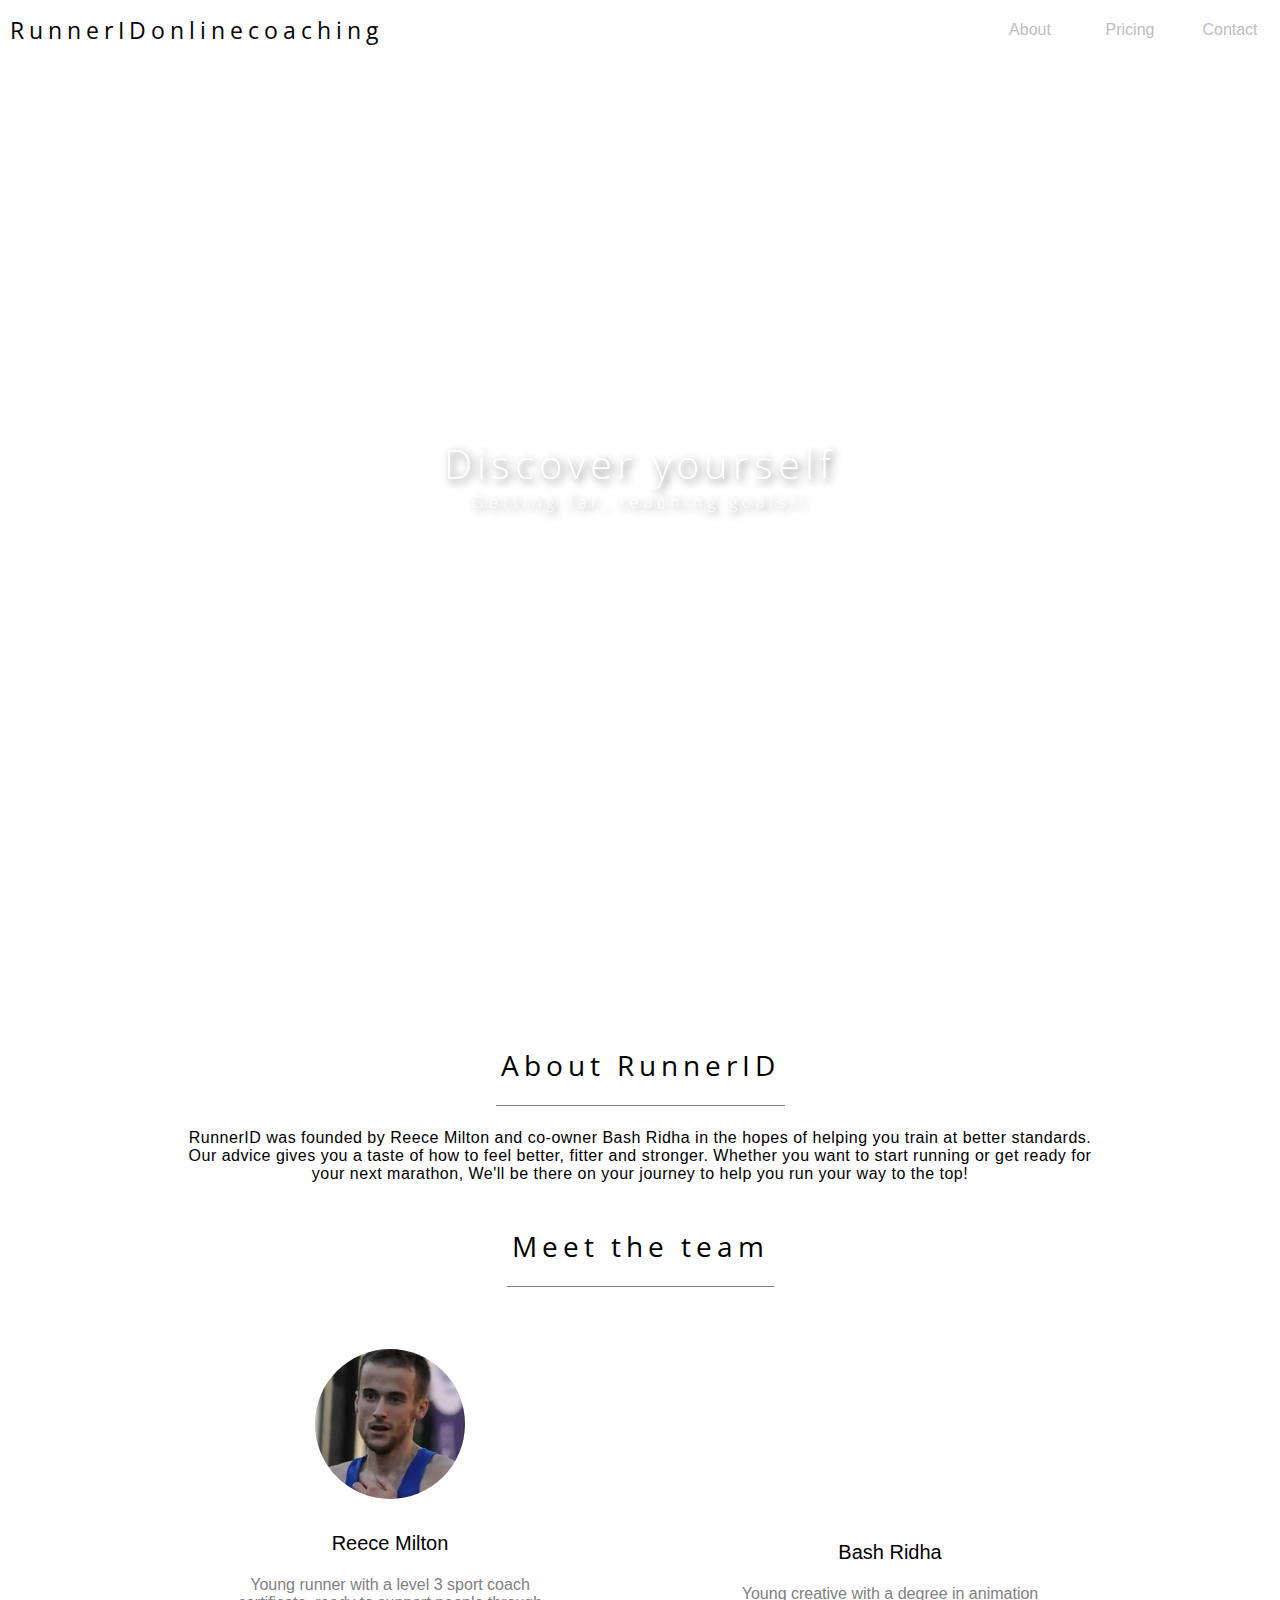
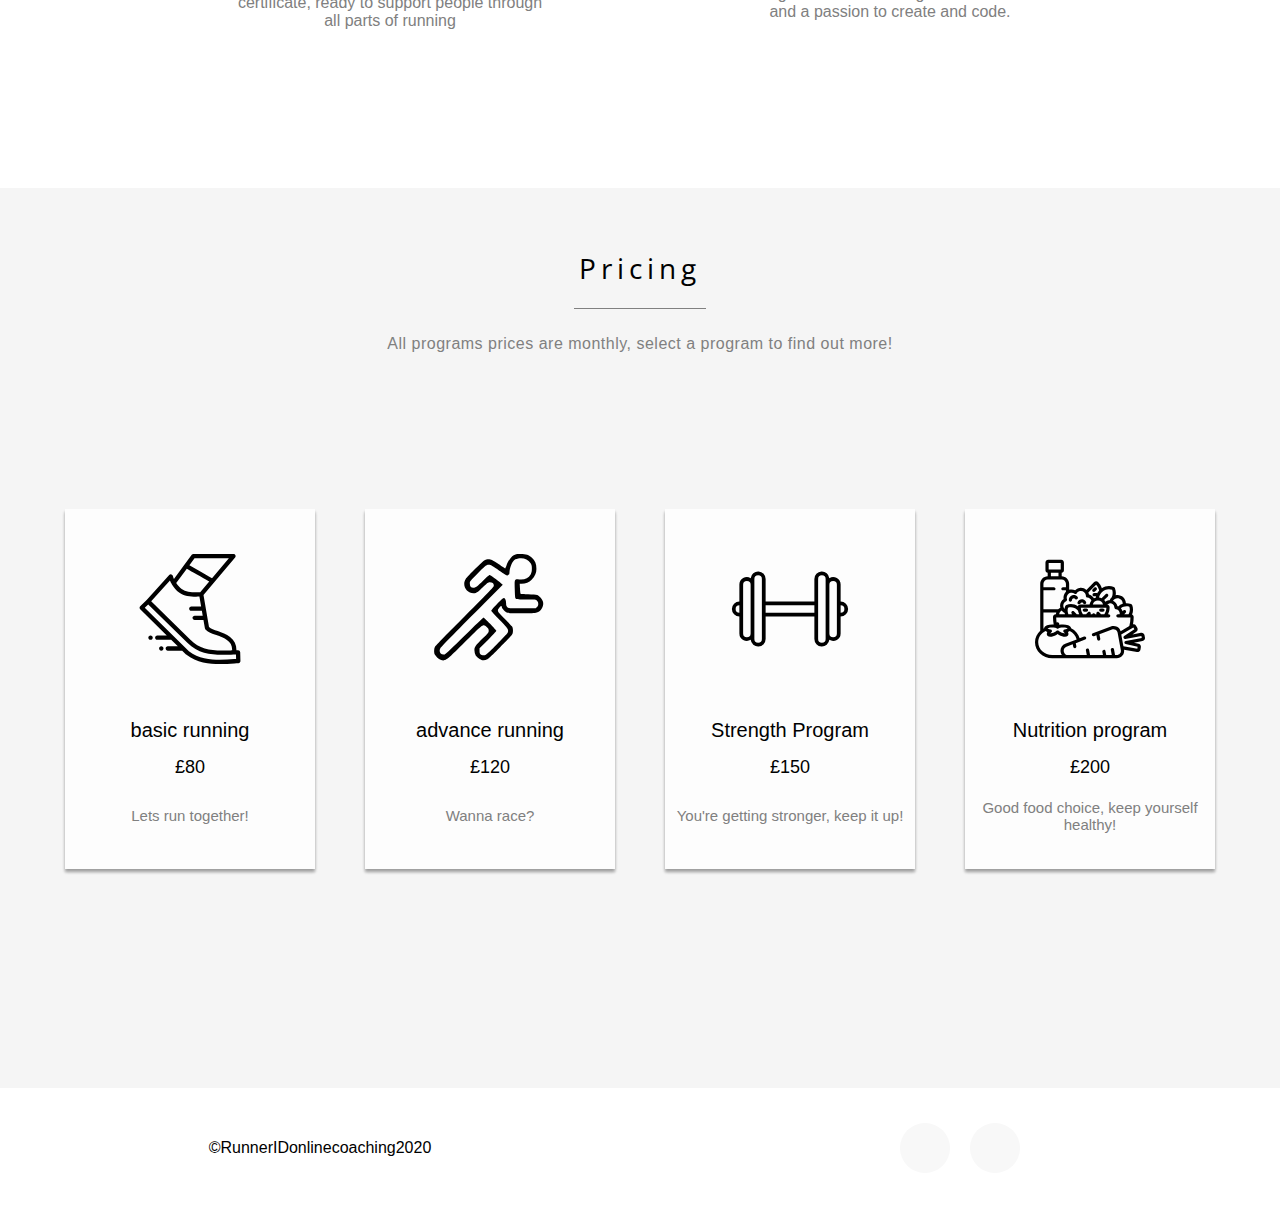
==== commit 26298304: "Spelling mistake" ====
--- a/index.html
+++ b/index.html
@@ -8,6 +8,6 @@
 </p></div></div></div><div class="price-box2 hidden" data-card="04" id="card04"><div class="pb-card2"><div class="pb-iconholder"><div class="pb-icon" id="diet"> </div></div><div class="pb-title"><p>Nutrition program </p></div><div class="pb-price"><p>£200</p></div><div class="pb-description"><p> 
 </p></div></div></div></div><div class="pi-button-hld"><div class="pi-button" id="pifront">  </div></div></div><div class="pi-description"><div class="pi-descbox"><div class="pid-box hidden" id="info01"><div class="pid-text"><p>One off program giving you an insight/basic program of either getting fit and eventually having dreams of being faster.</p><p>If you'd like to join a program thats available, please click the google link below!</p></div></div><div class="pid-box hidden" id="info02"><div class="pid-text"><p>Similar to basic program we offer daily contact with coach, giving you advice on pacing through terrain or long distances!</p><p>If you'd like to join a program thats available, please click the google link below!</p></div></div><div class="pid-box hidden" id="info03"><div class="pid-text"><p>Strength program is designed to train all aspects of your body through intense training tailored to suit your level from the coach, with daily contact for advice!</p><p>If you'd like to join a program thats available, please click the google link below!</p></div></div><div class="pid-box hidden" id="info04"><div class="pid-text"><p>Nutrition combines all programs to help your overall well being. A structure for your diet will be put in place. Hopefully giving you the oppurtunity to reach your fitness goals!!!</p><p>If you'd like to join a program thats available, please click the google link below!</p></div></div><div class="pid-box btnactive"> <div class="pid-btn"><a href="https://forms.gle/qLbEgw4dxAwZKQ8w7" target="_blank">Google Forms</a></div></div></div></div></div></div></div><div class="product" id="02"><div class="subtitle a-text"><p>Pricing</p></div><div class="abouttext p-text"><p>All programs prices are monthly, select a program to find out more!</p></div><div class="p-holder"><div class="ph-container"><div class="price-box" data-card="01"><div class="pb-card"> <div class="pb-iconholder"><div class="pb-icon" id="basic"> </div></div><div class="pb-title"><p>basic running</p></div><div class="pb-price"><p>£80</p></div><div class="pb-description"><p>Lets run together!
 </p></div></div></div><div class="price-box" data-card="02"><div class="pb-card"> <div class="pb-iconholder"><div class="pb-icon" id="running"> </div></div><div class="pb-title"><p>advance running</p></div><div class="pb-price"><p>£120</p></div><div class="pb-description"><p>Wanna race?
-</p></div></div></div><div class="price-box" data-card="03"><div class="pb-card"> <div class="pb-iconholder"><div class="pb-icon" id="strength"> </div></div><div class="pb-title"><p>Strength Program</p></div><div class="pb-price"><p>£150</p></div><div class="pb-description"><p>Your getting stronger, keep it up!
+</p></div></div></div><div class="price-box" data-card="03"><div class="pb-card"> <div class="pb-iconholder"><div class="pb-icon" id="strength"> </div></div><div class="pb-title"><p>Strength Program</p></div><div class="pb-price"><p>£150</p></div><div class="pb-description"><p>You're getting stronger, keep it up!
 </p></div></div></div><div class="price-box" data-card="04"><div class="pb-card"> <div class="pb-iconholder"><div class="pb-icon" id="diet"> </div></div><div class="pb-title"><p>Nutrition program </p></div><div class="pb-price"><p>£200</p></div><div class="pb-description"><p>Good food choice, keep yourself healthy!
-</p></div></div></div></div></div></div><div class="contact" id="03"><div class="c-box"><p>&#169;RunnerIDonlinecoaching2020</p></div><div class="c-box"> <div class="cb-icons"><a class="icons" href="https://www.instagram.com/runneridonlinecoaching/" id="insta" target="_blank"> </a><a class="icons" href="mailto:runneridonlinecoaching@gmail.com" id="mail" target="_blank"></a></div></div></div></div></body></html>+</p></div></div></div></div></div></div><div class="contact" id="03"><div class="c-box"><p>&#169;RunnerIDonlinecoaching2020</p></div><div class="c-box"> <div class="cb-icons"><a class="icons" href="https://www.instagram.com/runneridonlinecoaching/" id="insta" target="_blank"> </a><a class="icons" href="mailto:runneridonlinecoaching@gmail.com" id="mail" target="_blank"></a></div></div></div></div></body></html>
